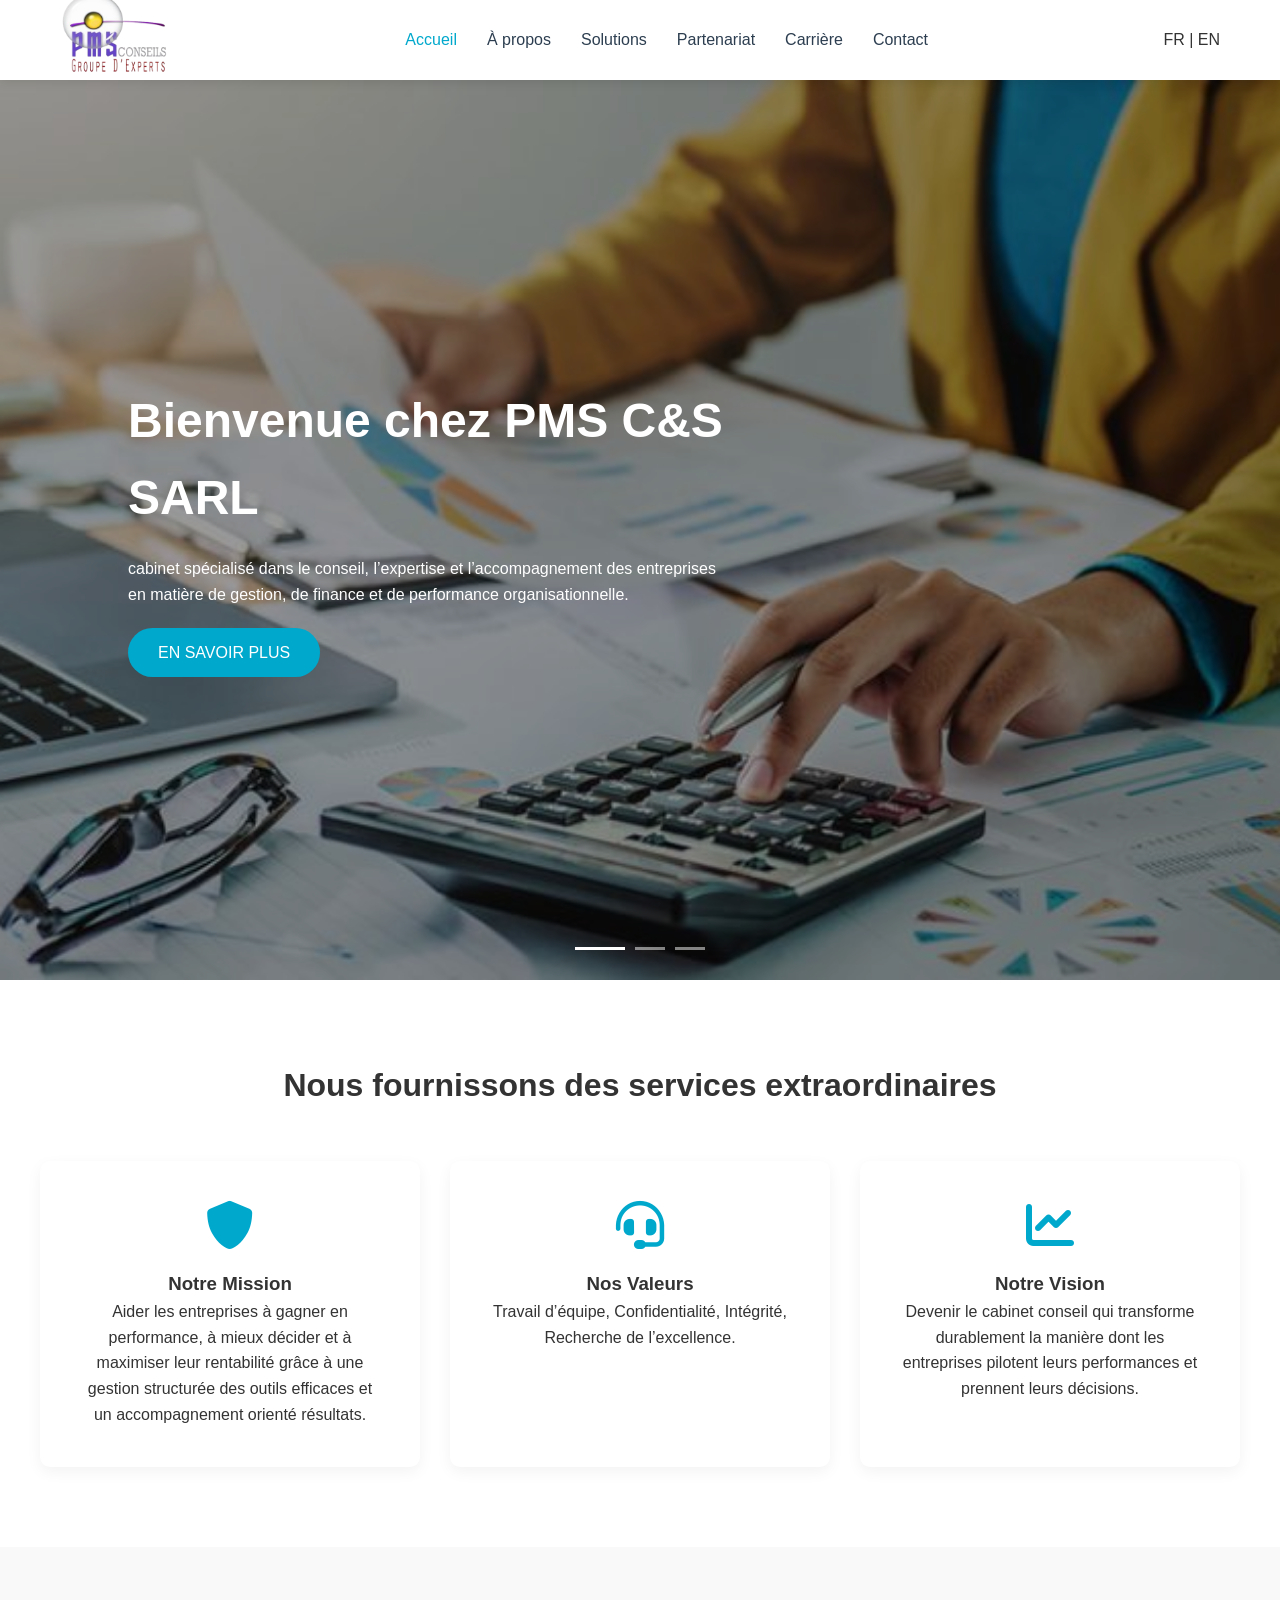
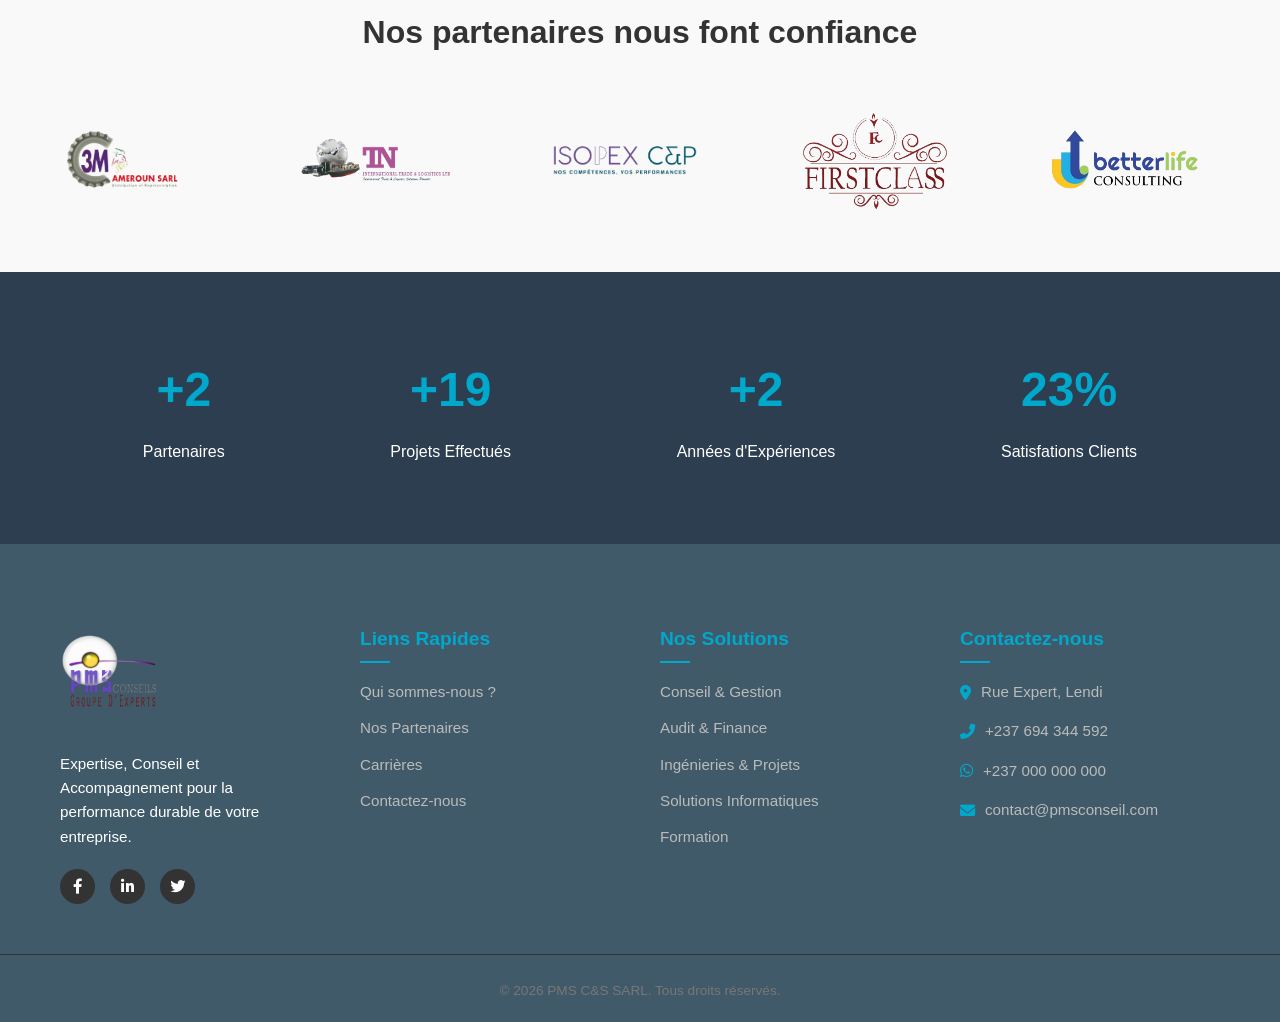
==== index.html @ 7ac32d2f "Nettoyage du gitignore" ====
<!DOCTYPE html>
<html lang="fr">
<head>
    <meta charset="UTF-8">
    <meta name="viewport" content="width=device-width, initial-scale=1.0">
    <title>PMS | Proximity Multi services </title>
    <link rel="shortcut icon" href="public\img\logos\logo.png" type="image/x-icon">
    <link rel="stylesheet" href="style.css">
    <link rel="stylesheet" href="https://cdnjs.cloudflare.com/ajax/libs/font-awesome/6.0.0/css/all.min.css">
</head>
<body>

    <header>
        <nav class="container">
            <div class="logo">
                <img src="public\img\logos\logo.png" alt="Logo">
            </div>
            <ul class="nav-links">
                <li><a href="index.html" class="active">Accueil</a></li>
                <li><a href="about.html">À propos</a></li>
                <li><a href="solutions.html">Solutions</a></li>
                <li><a href="partenariat.html">Partenariat</a></li>
                <li><a href="Carrière.html">Carrière</a></li>
                <li><a href="Contact.html">Contact</a></li>
            </ul>
            <div class="lang-selector">
                <span>FR</span> | <span>EN</span>
            </div>
            <div class="menu-toggle">
                <i class="fas fa-bars"></i>
            </div>
        </nav>
    </header>

  <section class="hero" id="hero-slider">
    <div class="hero-overlay">
        <div class="hero-content">
            <h1 id="slider-title">Bienvenue chez PMS Conseil</h1>
            <p id="slider-text">Cabinet spécialisé dans le conseil, l’expertise et l’accompagnement des entreprises.</p>
            <a href="#" class="btn">EN SAVOIR PLUS</a>
        </div>
        
        <div class="slider-indicators">
            <span class="dot active"></span>
            <span class="dot"></span>
            <span class="dot"></span>
        </div>
    </div>
    </section>
    <section class="services container">
        <h2 class="section-title">Nous fournissons des services
extraordinaires</h2>
        <div class="services-grid">
            <div class="service-card">
                <i class="fas fa-shield-alt"></i>
                <h3>Notre Mission</h3>
                <p>Aider les entreprises à gagner en performance, à mieux décider et à maximiser leur rentabilité grâce à une gestion structurée des outils efficaces et un accompagnement orienté résultats.</p>
            </div>
            <div class="service-card">
                <i class="fas fa-headset"></i>
                <h3>Nos Valeurs</h3>
                <p>Travail d’équipe, Confidentialité, Intégrité, Recherche de l’excellence.</p>
            </div>
            <div class="service-card">
                <i class="fas fa-chart-line"></i>
                <h3>Notre Vision</h3>
                <p>Devenir le cabinet conseil qui transforme durablement la manière dont les entreprises pilotent leurs performances et prennent leurs décisions.</p>
            </div>
        </div>
    </section>

    <section class="partners-section">
    <h2 class="section-title">Nos partenaires nous font confiance</h2>
    
    <div class="partners-slider">
        <div class="partners-track">
            <div class="partner-logo"><img src="public\img\entreprises partenaires\3M_Cam_sarl-removebg-preview.png" alt="3M Cameroun "></div>
            <div class="partner-logo"><img src="public\img\entreprises partenaires\TN-removebg-preview.png" alt="TN"></div>
            <div class="partner-logo"><img src="public\img\entreprises partenaires\isoplex-removebg-preview.png" alt="ISOPLEX"></div>
            <div class="partner-logo"><img src="public\img\entreprises partenaires\FIRST_CLASS-removebg-preview.png" alt="FIRST CLASS"></div>
            <div class="partner-logo"><img src="public\img\entreprises partenaires\betterlife-removebg-preview.png" alt="BETTERLIFE"></div>
            
            <div class="partner-logo"><img src="public\img\entreprises partenaires\3M_Cam_sarl-removebg-preview.png" alt="3M Cameroun "></div>
            <div class="partner-logo"><img src="public\img\entreprises partenaires\TN-removebg-preview.png" alt="TN"></div>
            <div class="partner-logo"><img src="public\img\entreprises partenaires\isoplex-removebg-preview.png" alt="ISOPLEX"></div>
            <div class="partner-logo"><img src="public\img\entreprises partenaires\FIRST_CLASS-removebg-preview.png" alt="FIRST CLASS"></div>
            <div class="partner-logo"><img src="public\img\entreprises partenaires\betterlife-removebg-preview.png" alt="BETTERLIFE"></div>
            

        </div>
    </div>
    </section>

    <section class="stats-section">
    <div class="container stats-grid">
        <div class="stat-item">
    <span class="counter" data-target="10">0</span>
    <p>Partenaires</p>
        </div>
        <div class="stat-item">
    <span class="counter" data-target="80">0</span>
    <p>Projets  Effectués</p>
        </div>
        <div class="stat-item">
    <span class="counter" data-target="11">0</span>
    <p>Années d'Expériences</p>
        </div>
        <div class="stat-item">
    <span class="counter" data-target="97" data-type="percent">0%</span>
    <p>Satisfations Clients</p>
        </div>
    </div>
</section>

    <footer class="main-footer">
    <div class="container footer-grid">
        <div class="footer-col about">
            <div class="footer-logo">
                <img src="public\img\logos\logo.png" alt="PMS C&S Logo">
            </div>
            <p>Expertise, Conseil et Accompagnement pour la performance durable de votre entreprise.</p>
            <div class="social-links">
                <a href="#"><i class="fab fa-facebook-f"></i></a>
                <a href="#"><i class="fab fa-linkedin-in"></i></a>
                <a href="#"><i class="fab fa-twitter"></i></a>
            </div>
        </div>

        <div class="footer-col">
            <h4>Liens Rapides</h4>
            <ul>
                <li><a href="#about">Qui sommes-nous ?</a></li>
                <li><a href="partenariat.html">Nos Partenaires</a></li>
                <li><a href="Carrière.html">Carrières</a></li>
                <li><a href="Contact.html">Contactez-nous</a></li>
            </ul>
        </div>

        <div class="footer-col">
            <h4>Nos Solutions</h4>
            <ul>
                <li><a>Conseil & Gestion</a></li>
                <li><a>Audit & Finance</a></li>
                <li><a>Ingénieries & Projets</a></li>
                <li><a>Solutions Informatiques</a></li>
                <li><a>Formation</a></li>
            </ul>
        </div>

        <div class="footer-col">
            <h4>Contactez-nous</h4>
            <div class="contact-info">
                <p><i class="fas fa-map-marker-alt"></i>Rue Expert, Lendi</p>
                <p><i class="fas fa-phone-alt"></i> +237 694 344 592</p>
                <p><i class="fab fa-whatsapp"></i> +237 000 000 000</p>
                <p><i class="fas fa-envelope"></i> contact@pmsconseil.com</p>
            </div>
        </div>
    </div>

    <div class="footer-bottom">
        <div class="container">
            <p>&copy; 2026 PMS C&S SARL. Tous droits réservés.</p>
        </div>
    </div>
</footer>

    <script src="script.js"></script>
</body>
</html>
---- style.css ----
:root {
    --primary-color: #00a8cc; /* Bleu Nexah */
    --secondary-color: #2c3e50;
    --text-color: #333;
    --light-bg: #f4f7f6;
    --white: #ffffff;
}

* {
    margin: 0;
    padding: 0;
    box-sizing: border-box;
    font-family: 'Segoe UI', Tahoma, Geneva, Verdana, sans-serif;
}

body {
    line-height: 1.6;
    color: var(--text-color);
}

.container {
    max-width: 1200px;
    margin: 0 auto;
    padding: 0 20px;
}

/* Header */
header {
    background: var(--white);
    box-shadow: 0 2px 10px rgba(0,0,0,0.1);
    position: sticky;
    top: 0;
    z-index: 1000;
}

nav {
    display: flex;
    justify-content: space-between;
    align-items: center;
    height: 80px;
}

.nav-links {
    display: flex;
    list-style: none;
}

.nav-links li a {
    text-decoration: none;
    color: var(--secondary-color);
    margin: 0 15px;
    font-weight: 500;
    transition: 0.3s;
}

.nav-links li a:hover, .nav-links li a.active {
    color: var(--primary-color);
}

/* Hero */
.hero {
    height: 80vh;
    position: relative;
    overflow: hidden;
}

.slide {
    height: 100%;
    background-size: cover;
    background-position: center;
    display: flex;
    align-items: center;
    justify-content: center;
    text-align: center;
    color: var(--white);
}

.hero-content h1 {
    font-size: 3rem;
    margin-bottom: 20px;
}

.btn {
    display: inline-block;
    padding: 12px 30px;
    background: var(--primary-color);
    color: var(--white);
    text-decoration: none;
    border-radius: 50px;
    margin-top: 20px;
    transition: 0.3s;
}

.btn:hover {
    background: #0086a3;
}

/* Services */
.services {
    padding: 80px 0;
}

.section-title {
    text-align: center;
    margin-bottom: 50px;
    font-size: 2rem;
}

.services-grid {
    display: grid;
    grid-template-columns: repeat(auto-fit, minmax(300px, 1fr));
    gap: 30px;
}

.service-card {
    background: var(--white);
    padding: 40px;
    border-radius: 10px;
    text-align: center;
    box-shadow: 0 5px 15px rgba(0,0,0,0.05);
    transition: 0.3s;
}

.service-card:hover {
    transform: translateY(-10px);
}

.service-card i {
    font-size: 3rem;
    color: var(--primary-color);
    margin-bottom: 20px;
}

/* Stats */
.stats {
    background: var(--secondary-color);
    color: var(--white);
    padding: 60px 0;
    text-align: center;
}

.stats-grid {
    display: flex;
    justify-content: space-around;
    flex-wrap: wrap;
}

.stat-item .number {
    font-size: 2.5rem;
    font-weight: bold;
    display: block;
}

/* Footer */
footer {
    background: #1a1a1a;
    color: #ccc;
    padding: 60px 0 20px;
}

.footer-grid {
    display: grid;
    grid-template-columns: repeat(auto-fit, minmax(200px, 1fr));
    gap: 40px;
    margin-bottom: 40px;
}

.footer-links ul {
    list-style: none;
}

.footer-links a {
    color: #ccc;
    text-decoration: none;
}

.footer-bottom {
    border-top: 1px solid #333;
    padding-top: 20px;
    text-align: center;
    font-size: 0.9rem;
}

/* Mobile Menu */
.menu-toggle {
    display: none;
    font-size: 1.5rem;
    cursor: pointer;
}

@media (max-width: 768px) {
    .nav-links { display: none; }
    .menu-toggle { display: block; }
}

.logo img {
    height: 130px; /* Ajustez selon la hauteur de votre header */
    width: auto;  /* Garde les proportions intactes */
    object-fit: contain; /* S'assure que rien n'est coupé */
    padding: 10px 0;    /* Donne de l'espace pour que le texte ne colle pas aux bords */
}

.hero {
    height: 100vh; /* Toute la hauteur de l'écran */
    width: 100%;
    display: flex;
    align-items: center;
    justify-content: center;
    background-position: center;
    background-size: cover;
    transition: background-image 1s ease-in-out; /* Transition douce de l'image */
    position: relative;
}

.hero-overlay {
    background: rgba(0, 0, 0, 0.4); /* Filtre sombre pour lire le texte */
    width: 100%;
    height: 100%;
    display: flex;
    flex-direction: column;
    justify-content: center;
    padding: 0 10%;
    color: white;
}

.hero-content {
    max-width: 600px;
    /* Animation du texte */
    animation: fadeIn 1.5s ease-in-out;
}

@keyframes fadeIn {
    from { opacity: 0; transform: translateY(20px); }
    to { opacity: 1; transform: translateY(0); }
}

.slider-indicators {
    position: absolute;
    bottom: 30px;
    left: 50%;
    transform: translateX(-50%);
    display: flex;
    gap: 10px;
}

.dot {
    width: 30px;
    height: 3px;
    background: rgba(255,255,255,0.5);
    transition: 0.3s;
}

.dot.active {
    background: #fff;
    width: 50px; /* La barre active est plus longue comme sur la vidéo */
}

/* Style de base des cartes de services */
.service-card {
    opacity: 0;
    transform: translateY(30px); /* Pousse la carte vers le bas */
    transition: all 0.8s ease-out; /* Durée de la fluidité */
}

/* La classe qui sera ajoutée en JavaScript */
.service-card.reveal {
    opacity: 1;
    transform: translateY(0); /* Remonte à sa position initiale */
}

/* Optionnel : Délai pour un effet "en cascade" */
.service-card:nth-child(1) { transition-delay: 0.1s; }
.service-card:nth-child(2) { transition-delay: 0.3s; }
.service-card:nth-child(3) { transition-delay: 0.5s; }

.partners-section {
    padding: 60px 0;
    background-color: #f9f9f9;
    overflow: hidden; /* Important pour cacher ce qui dépasse */
}

.partners-slider {
    width: 100%;
    margin-top: 40px;
}

.partners-track {
    display: flex;
    width: calc(250px * 10); /* Largeur d'un logo * nombre total de logos */
    animation: scroll-infinite 35s linear infinite;
}

.partner-logo {
    width: 250px;
    display: flex;
    justify-content: center;
    align-items: center;
    padding: 0 40px;
}

.partner-logo img {
    max-width: 150px;
    height: auto;
    filter: none; /* Optionnel : logos en gris comme sur la capture */
    opacity: 1;
    transition: 0.3s;
}

.partner-logo img:hover {
    filter: grayscale(0%);
    opacity: 1;
}

/* L'ANIMATION */
@keyframes scroll-infinite {
    0% {
        transform: translateX(0);
    }
    100% {
        transform: translateX(-50%); /* On s'arrête à la moitié (fin de la 1ère série) */
    }
}

/* Pause au survol pour que l'utilisateur puisse regarder un partenaire */
.partners-track:hover {
    animation-play-state: paused;
}

.stats-section {
    padding: 80px 0;
    background-color: #2c3e50;
    color: white;
    text-align: center;
}

.stats-grid {
    display: flex;
    justify-content: space-around;
}

.counter {
    font-size: 3rem;
    font-weight: bold;
    color: #00a8cc; /* Votre couleur turquoise */
    display: block;
    margin-bottom: 10px;
}

.main-footer {
    background-color: #405a69;
    color: #ffffff;
    padding: 80px 0 20px;
    font-size: 0.95rem;
}

.footer-grid {
    display: grid;
    grid-template-columns: repeat(auto-fit, minmax(200px, 1fr));
    gap: 40px;
    margin-bottom: 50px;
}

/* Redimensionnement du Logo dans le Footer */
.footer-logo img {
    height: 100px; /* Hauteur plus importante pour votre logo vertical */
    width: auto;
    margin-bottom: 20px;
    filter: none; /* Transforme le logo noir en blanc pour le fond sombre */
    object-fit: contain;
}

.footer-col h4 {
    color: var(--primary-color); /* Utilise votre bleu turquoise */
    font-size: 1.2rem;
    margin-bottom: 25px;
    position: relative;
}

.footer-col h4::after {
    content: '';
    position: absolute;
    left: 0;
    bottom: -8px;
    width: 30px;
    height: 2px;
    background: var(--primary-color);
}

.footer-col ul {
    list-style: none;
    padding: 0;
}

.footer-col ul li {
    margin-bottom: 12px;
}

.footer-col ul li a {
    color: #bbb;
    text-decoration: none;
    transition: 0.3s;
}

.footer-col ul li a:hover {
    color: var(--primary-color);
    padding-left: 5px;
}

/* Réseaux Sociaux */
.social-links {
    margin-top: 20px;
    display: flex;
    gap: 15px;
}

.social-links a {
    width: 35px;
    height: 35px;
    background: #333;
    display: flex;
    align-items: center;
    justify-content: center;
    border-radius: 50%;
    color: white;
    text-decoration: none;
    transition: 0.3s;
}

.social-links a:hover {
    background: var(--primary-color);
    transform: translateY(-3px);
}

/* Barre de Copyright */
.footer-bottom {
    border-top: 1px solid #333;
    padding-top: 25px;
    text-align: center;
    color: #777;
    font-size: 0.85rem;
}

.contact-info p {
    margin-bottom: 15px;
    color: #bbb;
    display: flex;
    align-items: center;
    gap: 10px;
}

.contact-info i {
    color: var(--primary-color);
}

/* pages about */
/* Hero Section */
.hero-about {
    height: 400px;
    background: linear-gradient(rgba(0,0,0,0.5), rgba(0,0,0,0.5)), url('public/img/slider/noslide.jpg');
    background-size: cover;
    background-position: center;
    display: flex;
    justify-content: center;
    align-items: center;
    color: white;
    text-align: center;
}

.hero-about h1 { font-size: 3rem; }

.breadcrumb {
    font-size: 0.9rem;
    color: var(--primary-color);
    margin-top: 10px;
}

/* Grilles Mission/Vision */
.grid-2 {
    display: grid;
    grid-template-columns: 1fr 1fr;
    gap: 50px;
    align-items: center;
    padding: 60px 0;
}

.grid-2.reverse .text-box { order: 2; }
.grid-2.reverse .image-box { order: 1; }

.image-box img {
    width: 100%;
    border-radius: 10px;
    box-shadow: 0 10px 30px rgba(0,0,0,0.1);
}

/* Cartes de Valeurs */
.values-section {
    background: #f9f9f9;
    padding: 80px 0;
}

.values-grid {
    display: grid;
    grid-template-columns: repeat(auto-fit, minmax(250px, 1fr));
    gap: 30px;
    margin-top: 40px;
}

.value-card {
    background: white;
    padding: 40px 30px;
    text-align: center;
    border-radius: 15px;
    transition: 0.3s;
    border-bottom: 4px solid transparent;
}

.value-card:hover {
    transform: translateY(-10px);
    border-bottom: 4px solid var(--primary-color);
    box-shadow: 0 15px 35px rgba(0,0,0,0.05);
}

.value-card i {
    font-size: 2.5rem;
    color: var(--primary-color);
    margin-bottom: 20px;
}

.center-title {
    text-align: center;
    font-size: 2.2rem;
    margin-bottom: 20px;
}

/* Mobile */
@media (max-width: 768px) {
    .grid-2, .grid-2.reverse {
        grid-template-columns: 1fr;
    }
    .grid-2.reverse .image-box { order: 2; }
}
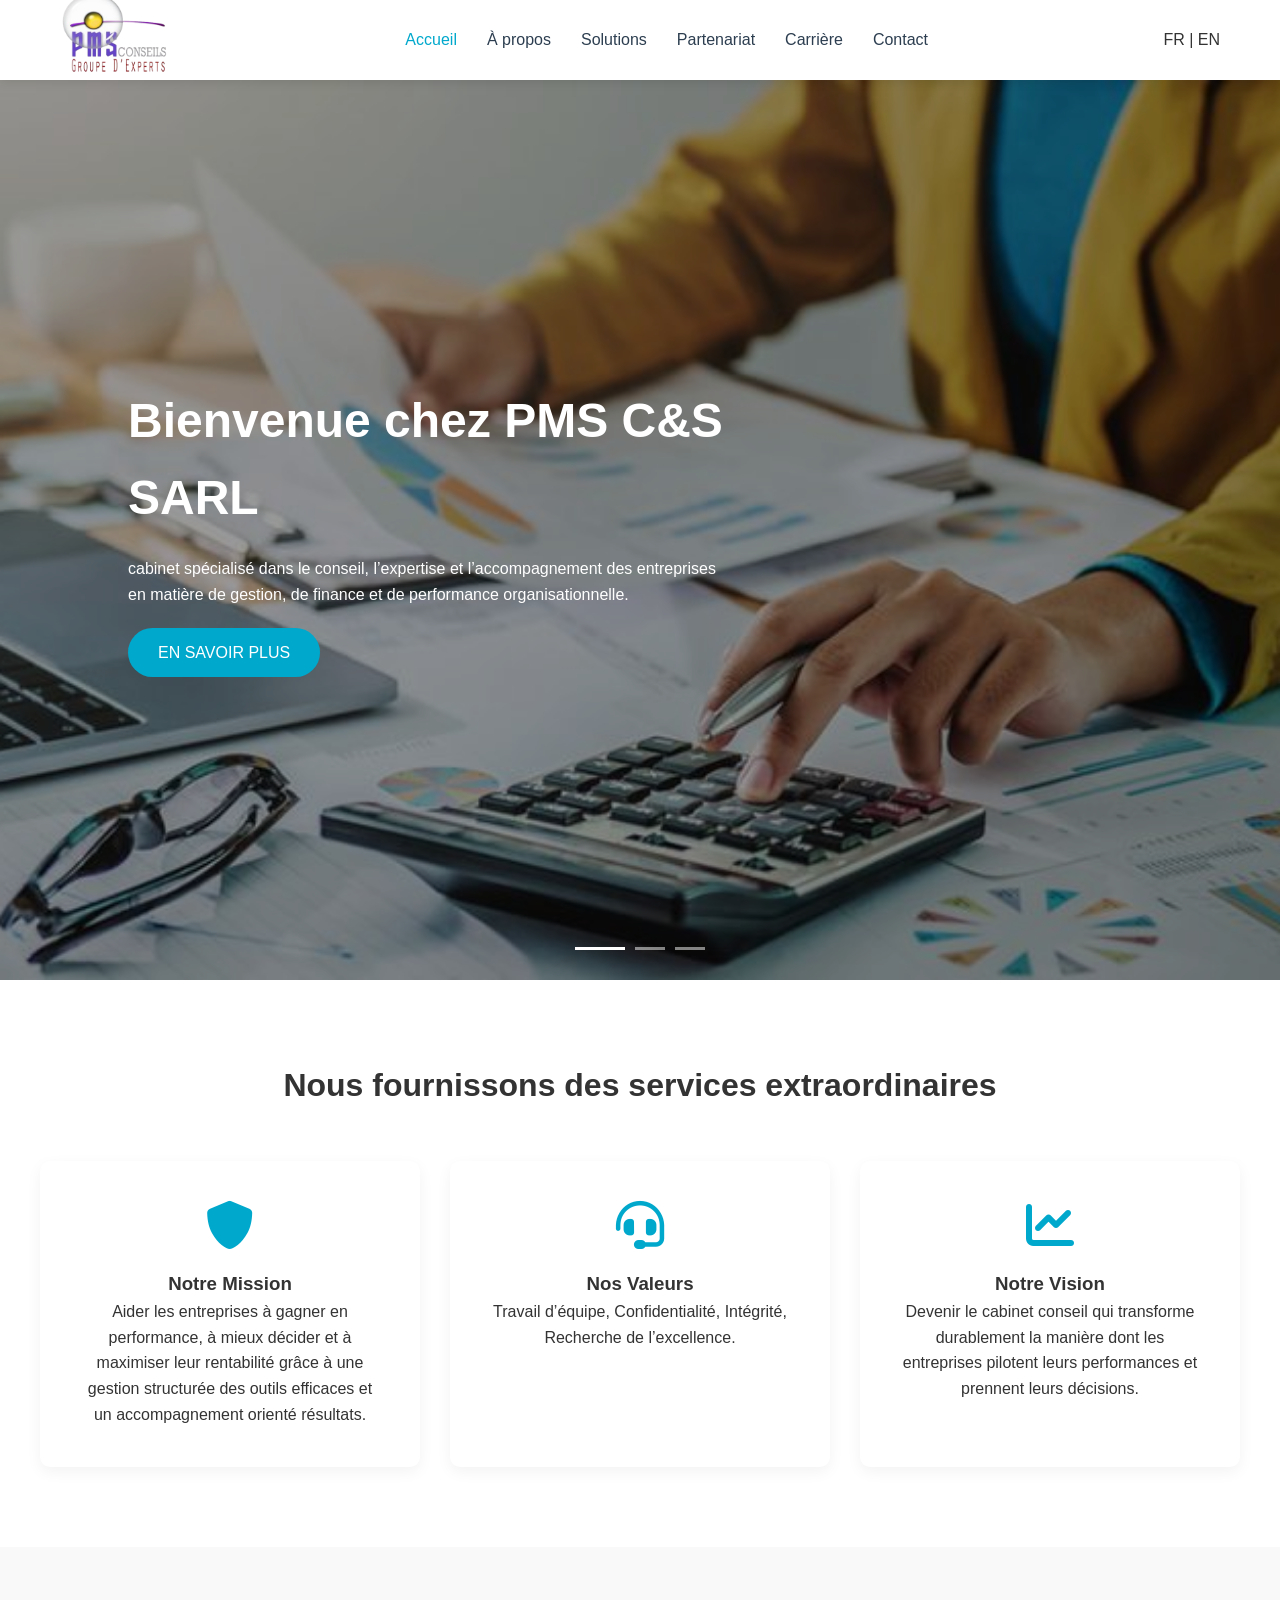
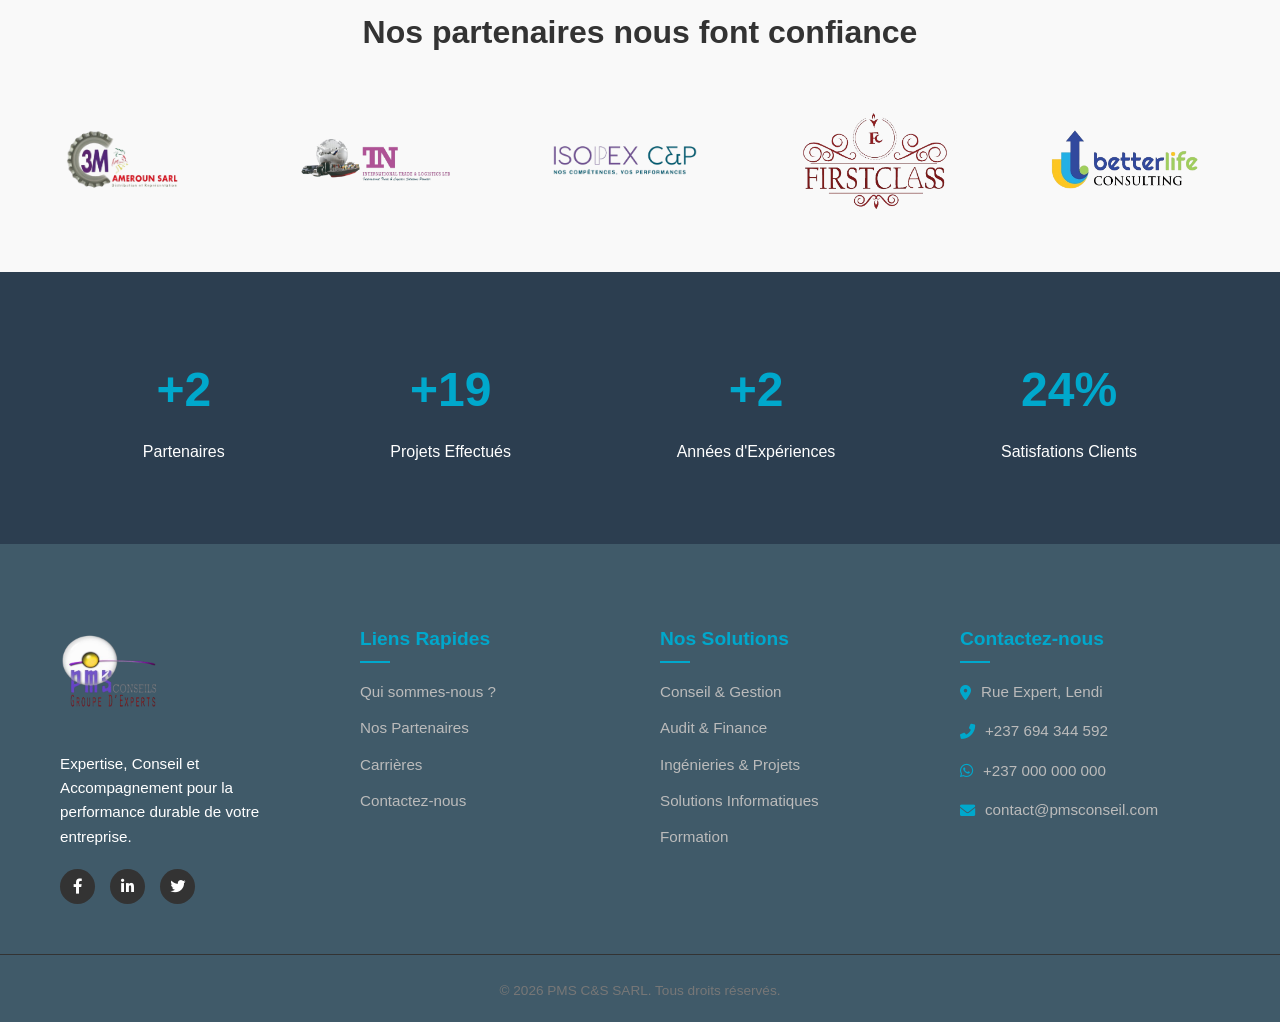
==== commit fa576c35: "new" ====
--- a/index.html
+++ b/index.html
@@ -129,7 +129,7 @@
         <div class="footer-col">
             <h4>Liens Rapides</h4>
             <ul>
-                <li><a href="#about">Qui sommes-nous ?</a></li>
+                <li><a href="about.html">Qui sommes-nous ?</a></li>
                 <li><a href="partenariat.html">Nos Partenaires</a></li>
                 <li><a href="Carrière.html">Carrières</a></li>
                 <li><a href="Contact.html">Contactez-nous</a></li>
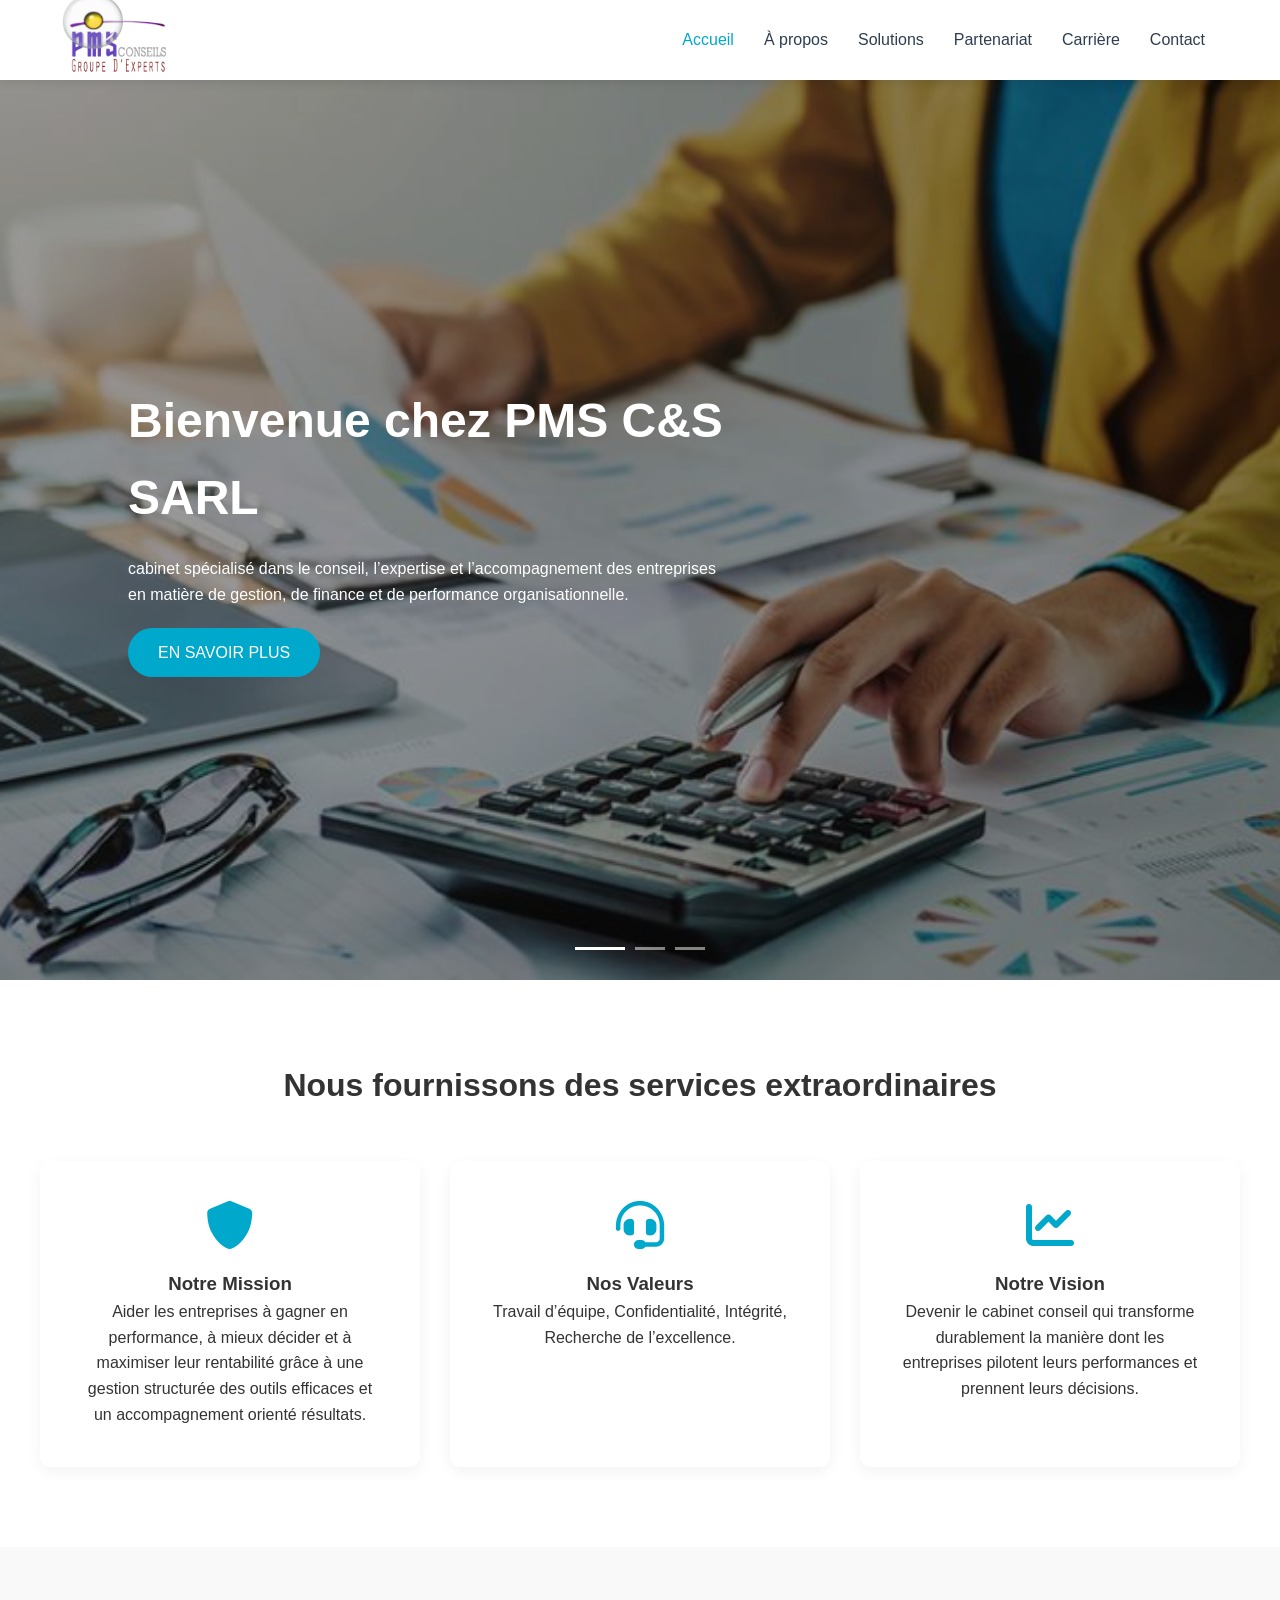
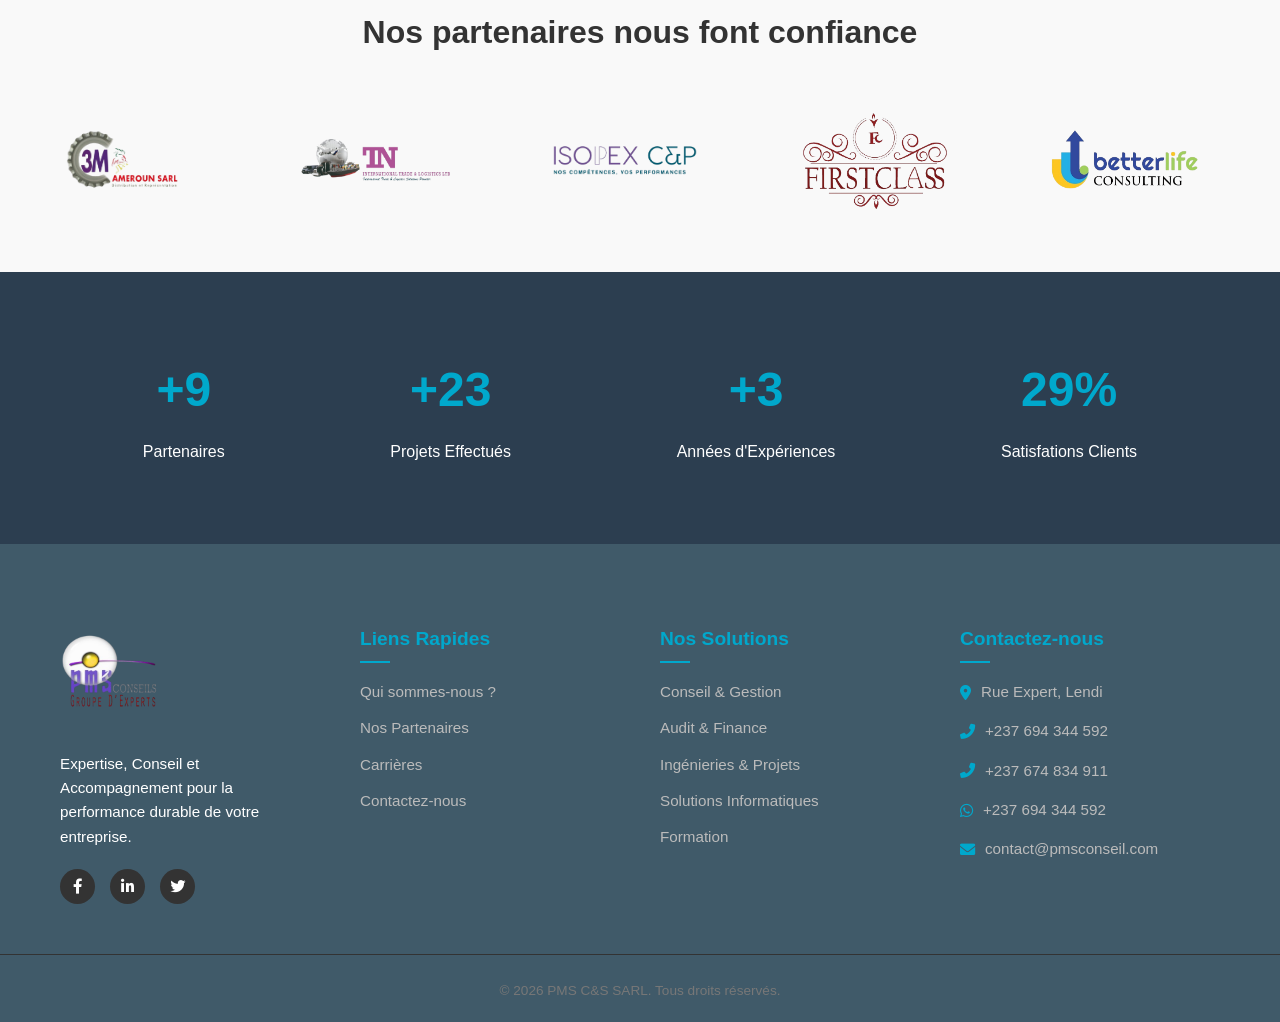
==== commit 19825ae3: "last pages" ====
--- a/index.html
+++ b/index.html
@@ -3,7 +3,7 @@
 <head>
     <meta charset="UTF-8">
     <meta name="viewport" content="width=device-width, initial-scale=1.0">
-    <title>PMS | Proximity Multi services </title>
+    <title>PMS | Conseil & Shop</title>
     <link rel="shortcut icon" href="public\img\logos\logo.png" type="image/x-icon">
     <link rel="stylesheet" href="style.css">
     <link rel="stylesheet" href="https://cdnjs.cloudflare.com/ajax/libs/font-awesome/6.0.0/css/all.min.css">
@@ -23,12 +23,6 @@
                 <li><a href="Carrière.html">Carrière</a></li>
                 <li><a href="Contact.html">Contact</a></li>
             </ul>
-            <div class="lang-selector">
-                <span>FR</span> | <span>EN</span>
-            </div>
-            <div class="menu-toggle">
-                <i class="fas fa-bars"></i>
-            </div>
         </nav>
     </header>
 
@@ -94,7 +88,7 @@
     <section class="stats-section">
     <div class="container stats-grid">
         <div class="stat-item">
-    <span class="counter" data-target="10">0</span>
+    <span class="counter" data-target="30">0</span>
     <p>Partenaires</p>
         </div>
         <div class="stat-item">
@@ -151,8 +145,9 @@
             <h4>Contactez-nous</h4>
             <div class="contact-info">
                 <p><i class="fas fa-map-marker-alt"></i>Rue Expert, Lendi</p>
-                <p><i class="fas fa-phone-alt"></i> +237 694 344 592</p>
-                <p><i class="fab fa-whatsapp"></i> +237 000 000 000</p>
+                <p><i class="fas fa-phone-alt"></i> +237 694 344 592 </p>
+                <p><i class="fas fa-phone-alt"></i> +237 674 834 911</p>
+                <p><i class="fab fa-whatsapp"></i> +237 694 344 592</p>
                 <p><i class="fas fa-envelope"></i> contact@pmsconseil.com</p>
             </div>
         </div>
--- a/style.css
+++ b/style.css
@@ -452,6 +452,14 @@
     color: var(--primary-color);
 }
 
+
+
+
+
+
+
+
+
 /* pages about */
 /* Hero Section */
 .hero-about {
@@ -481,6 +489,7 @@
     gap: 50px;
     align-items: center;
     padding: 60px 0;
+    
 }
 
 .grid-2.reverse .text-box { order: 2; }
@@ -538,4 +547,446 @@
         grid-template-columns: 1fr;
     }
     .grid-2.reverse .image-box { order: 2; }
+}
+
+/* Style pour la section d'introduction */
+.intro-section {
+    padding: 80px 20px;
+    background-color: #ffffff;
+    text-align: center; /* Centre tout le contenu comme sur l'image */
+}
+
+.intro-section .content-wrapper {
+    max-width: 900px; /* Limite la largeur pour une lecture confortable */
+    margin: 0 auto;   /* Centre le bloc sur la page */
+}
+
+.intro-section h2 {
+    font-size: 2.5rem;
+    color: #2c3e50; /* Couleur sombre professionnelle */
+    margin-bottom: 30px;
+    position: relative;
+    display: inline-block; /* Permet à la bordure de s'adapter à la taille du texte */
+    padding-bottom: 15px;
+    text-transform: uppercase;
+    letter-spacing: 1px;
+}
+
+/* La petite barre décorative sous le titre */
+.intro-section h2::after {
+    content: '';
+    position: absolute;
+    bottom: 0;
+    left: 50%;
+    transform: translateX(-50%);
+    width: 80px;
+    height: 4px;
+    background-color: #00a8cc; /* Votre bleu turquoise */
+    border-radius: 2px;
+}
+
+.intro-section p {
+    font-size: 1.15rem;
+    line-height: 1.8;
+    color: #555555;
+    margin-top: 20px;
+    text-align: justify; /* Justifié pour le corps du texte */
+    /* On peut aussi garder text-align: center si le texte est court */
+}
+
+/* Optionnel : Mise en avant du nom de l'entreprise */
+.intro-section p strong {
+    color: #2c3e50;
+    font-weight: 700;
+}
+
+/* Adaptation Mobile */
+@media (max-width: 768px) {
+    .intro-section {
+        padding: 50px 15px;
+    }
+    
+    .intro-section h2 {
+        font-size: 1.8rem;
+    }
+    
+    .intro-section p {
+        font-size: 1rem;
+        text-align: center; /* On centre le texte sur mobile pour plus de clarté */
+    }
+}
+.text-slide {
+    flex: 1;
+    animation: slideFromLeft 1.2s ease-out forwards;
+}
+
+
+
+
+/* --- AJOUTS SOLUTIONS STYLE SAAS --- */
+.hero-solutions {
+    height: 400px;
+    background: linear-gradient(rgba(0,0,0,0.5), rgba(0,0,0,0.5)), url('public/img/slider/Accounting.jpg');
+    background-size: cover;
+    background-position: center;
+    display: flex;
+    justify-content: center;
+    align-items: center;
+    color: white;
+    text-align: center;
+}
+
+.solutions-section {
+    padding: 100px 20px;
+    background-color: #f8fbff;
+}
+
+.section-header {
+    text-align: center;
+    margin-bottom: 60px;
+}
+
+.solutions-grid {
+    display: grid;
+    grid-template-columns: repeat(auto-fit, minmax(320px, 1fr));
+    gap: 30px;
+}
+
+.solution-card {
+    background: #fff;
+    border-radius: 15px;
+    overflow: hidden;
+    box-shadow: 0 10px 30px rgba(0,0,0,0.05);
+    transition: all 0.3s ease;
+    border: 1px solid rgba(0,0,0,0.03);
+    display: flex;
+    flex-direction: column;
+}
+
+.solution-card:hover {
+    transform: translateY(-10px);
+    box-shadow: 0 20px 40px rgba(0, 168, 204, 0.15);
+}
+
+.card-image {
+    height: 200px;
+    overflow: hidden;
+}
+
+.card-image img {
+    width: 100%;
+    height: 100%;
+    object-fit: cover;
+    transition: transform 0.5s ease;
+}
+
+.solution-card:hover .card-image img {
+    transform: scale(1.4);
+}
+
+.card-content {
+    padding: 25px;
+}
+
+.card-content h3 {
+    color: var(--secondary-color);
+    margin-bottom: 15px;
+    display: flex;
+    align-items: center;
+    gap: 10px;
+}
+
+.card-content h3 i {
+    color: var(--primary-color);
+}
+
+.service-list {
+    list-style: none;
+    padding: 0;
+}
+
+.service-list li {
+    font-size: 0.9rem;
+    margin-bottom: 10px;
+    display: flex;
+    align-items: flex-start;
+    gap: 10px;
+    color: #555;
+}
+
+.service-list li i {
+    color: var(--primary-color);
+    margin-top: 3px;
+}
+
+/* --- ANIMATION DE REVELATION --- */
+/* État de base : On utilise une opacité très faible au lieu de 0 pour que l'Observer le voit bien */
+.reveal-item {
+    opacity: 0;
+    transform: translateY(30px);
+    transition: opacity 0.8s ease-out, transform 0.8s ease-out;
+    /* Sécurité : Force l'affichage si le JS échoue après 2s */
+    animation: forceShow 0.5s forwards;
+    animation-delay: 2s;
+}
+
+/* État Actif : On force l'apparition avec !important */
+.reveal-item.active {
+    opacity: 1 !important;
+    transform: translateY(0) !important;
+    animation: none !important;
+}
+
+@keyframes forceShow {
+    to {
+        opacity: 1;
+        transform: translateY(0);
+    }
+}
+
+/* 3. Style des cartes (Vérifiez bien que ces noms correspondent à votre HTML) */
+.solutions-grid {
+    display: grid;
+    grid-template-columns: repeat(auto-fit, minmax(300px, 1fr));
+    gap: 30px;
+    padding: 40px 0;
+}
+
+.solution-card {
+    background: white;
+    border-radius: 12px;
+    box-shadow: 0 10px 30px rgba(0,0,0,0.1);
+    overflow: hidden;
+}
+
+
+
+/* --- PAGE CONTACT --- */
+.contact-hero {
+    background: linear-gradient(rgba(44, 62, 80, 0.8), rgba(44, 62, 80, 0.8)), url('public/img/contact/contact.jpg');
+    background-size: cover;
+    background-position: center;
+    color: white;
+    padding: 80px 0;
+    text-align: center;
+}
+
+.contact-hero h1 { font-size: 3rem; margin-bottom: 10px; }
+
+.info-grid {
+    display: grid;
+    grid-template-columns: repeat(auto-fit, minmax(250px, 1fr));
+    gap: 30px;
+    margin-top: -50px; /* Chevauchement sur le hero */
+    margin-bottom: 50px;
+}
+
+.info-card {
+    background: white;
+    padding: 30px;
+    text-align: center;
+    border-radius: 12px;
+    box-shadow: 0 10px 30px rgba(0,0,0,0.1);
+    transition: transform 0.3s;
+}
+
+.info-card:hover { transform: translateY(-5px); }
+.info-card i { font-size: 2.5rem; color: var(--primary-color); margin-bottom: 15px; }
+.info-card h3 { color: var(--secondary-color); margin-bottom: 10px; }
+
+.contact-wrapper {
+    display: grid;
+    grid-template-columns: 1.2fr 1fr;
+    gap: 40px;
+    margin-bottom: 80px;
+}
+
+.form-container {
+    background: white;
+    padding: 40px;
+    border-radius: 15px;
+    box-shadow: 0 5px 20px rgba(0,0,0,0.05);
+}
+
+.form-container h2 { margin-bottom: 30px; color: var(--secondary-color); }
+
+.input-group {
+    display: grid;
+    grid-template-columns: 1fr 1fr;
+    gap: 20px;
+}
+
+#contact-form input, #contact-form textarea {
+    width: 100%;
+    padding: 15px;
+    margin-bottom: 20px;
+    border: 1px solid #ddd;
+    border-radius: 8px;
+    background: #f9f9f9;
+    font-size: 1rem;
+    transition: border-color 0.3s;
+}
+
+#contact-form input:focus, #contact-form textarea:focus {
+    outline: none;
+    border-color: var(--primary-color);
+}
+
+#submit-btn {
+    background: var(--primary-color);
+    color: white;
+    padding: 15px 40px;
+    border: none;
+    border-radius: 8px;
+    font-weight: bold;
+    cursor: pointer;
+    display: flex;
+    align-items: center;
+    gap: 10px;
+    transition: background 0.3s;
+}
+
+#submit-btn:hover { background: #008eb0; }
+
+#form-status { margin-top: 15px; font-weight: bold; }
+.success { color: #27ae60; }
+.error { color: #e74c3c; }
+
+.map-container { border-radius: 15px; overflow: hidden; height: 100%; min-height: 400px; }
+
+@media (max-width: 768px) {
+    .contact-wrapper { grid-template-columns: 1fr; }
+    .input-group { grid-template-columns: 1fr; }
+}
+
+.contact-intro {
+    text-align: center;
+    margin-bottom: 50px;
+    max-width: 800px;
+    margin-left: auto;
+    margin-right: auto;
+}
+
+.contact-intro h2 {
+    font-size: 2.2rem;
+    color: var(--secondary-color);
+    margin-bottom: 15px;
+    position: relative;
+    padding-bottom: 10px;
+}
+
+/* La petite barre sous le titre pour rester cohérent avec l'index */
+.contact-intro h2::after {
+    content: '';
+    position: absolute;
+    bottom: 0;
+    left: 50%;
+    transform: translateX(-50%);
+    width: 60px;
+    height: 3px;
+    background-color: var(--primary-color);
+}
+
+.contact-intro p {
+    font-size: 1.1rem;
+    color: #666;
+    line-height: 1.6;
+    margin-top: 15px;
+}
+
+
+
+
+
+
+/* Grille des offres */
+.jobs-grid {
+    display: grid;
+    grid-template-columns: repeat(auto-fit, minmax(300px, 1fr));
+    gap: 25px;
+    padding: 40px 0;
+}
+
+/* La Carte (Box) */
+.job-card {
+    background: #ffffff;
+    border: 1px solid #e1e1e1;
+    border-radius: 12px; /* Bordure propre et moderne */
+    padding: 30px;
+    display: flex;
+    flex-direction: column;
+    justify-content: space-between;
+    transition: all 0.3s ease;
+    aspect-ratio: 1 / 1; /* Force le côté carré si le contenu le permet */
+    min-height: 350px;
+}
+
+.job-card:hover {
+    transform: translateY(-10px);
+    box-shadow: 0 15px 30px rgba(0,0,0,0.1);
+    border-color: var(--primary-color);
+}
+
+/* Statut (Badge) */
+.job-status {
+    font-size: 0.7rem;
+    font-weight: bold;
+    text-transform: uppercase;
+    padding: 4px 12px;
+    border-radius: 50px;
+    display: inline-block;
+    margin-bottom: 15px;
+}
+
+.status-active { background: #d4edda; color: #155724; }
+.status-expired { background: #f8d7da; color: #721c24; }
+
+.job-title {
+    font-size: 1.4rem;
+    color: var(--secondary-color);
+    margin-bottom: 15px;
+}
+
+.job-body p {
+    font-size: 0.9rem;
+    color: #666;
+    margin-bottom: 8px;
+}
+
+.job-desc {
+    margin-top: 15px;
+    font-style: italic;
+}
+
+/* LE BOUTON ET SON ANIMATION */
+.btn-postuler {
+    display: block;
+    text-align: center;
+    background: var(--secondary-color);
+    color: white;
+    text-decoration: none;
+    padding: 12px;
+    border-radius: 8px;
+    font-weight: bold;
+    margin-top: 20px;
+    transition: all 0.4s cubic-bezier(0.175, 0.885, 0.32, 1.275);
+    position: relative;
+    overflow: hidden;
+}
+
+.btn-postuler:hover {
+    background: var(--primary-color);
+    transform: scale(1.05); /* Effet de grossissement léger */
+    box-shadow: 0 5px 15px rgba(0, 168, 204, 0.4);
+}
+
+/* Style pour l'offre expirée */
+.job-card.expired {
+    filter: grayscale(0.8);
+    opacity: 0.7;
+    pointer-events: none; /* Désactive les clics */
+}
+
+.job-card.expired .btn-postuler {
+    background: #ccc !important;
 }
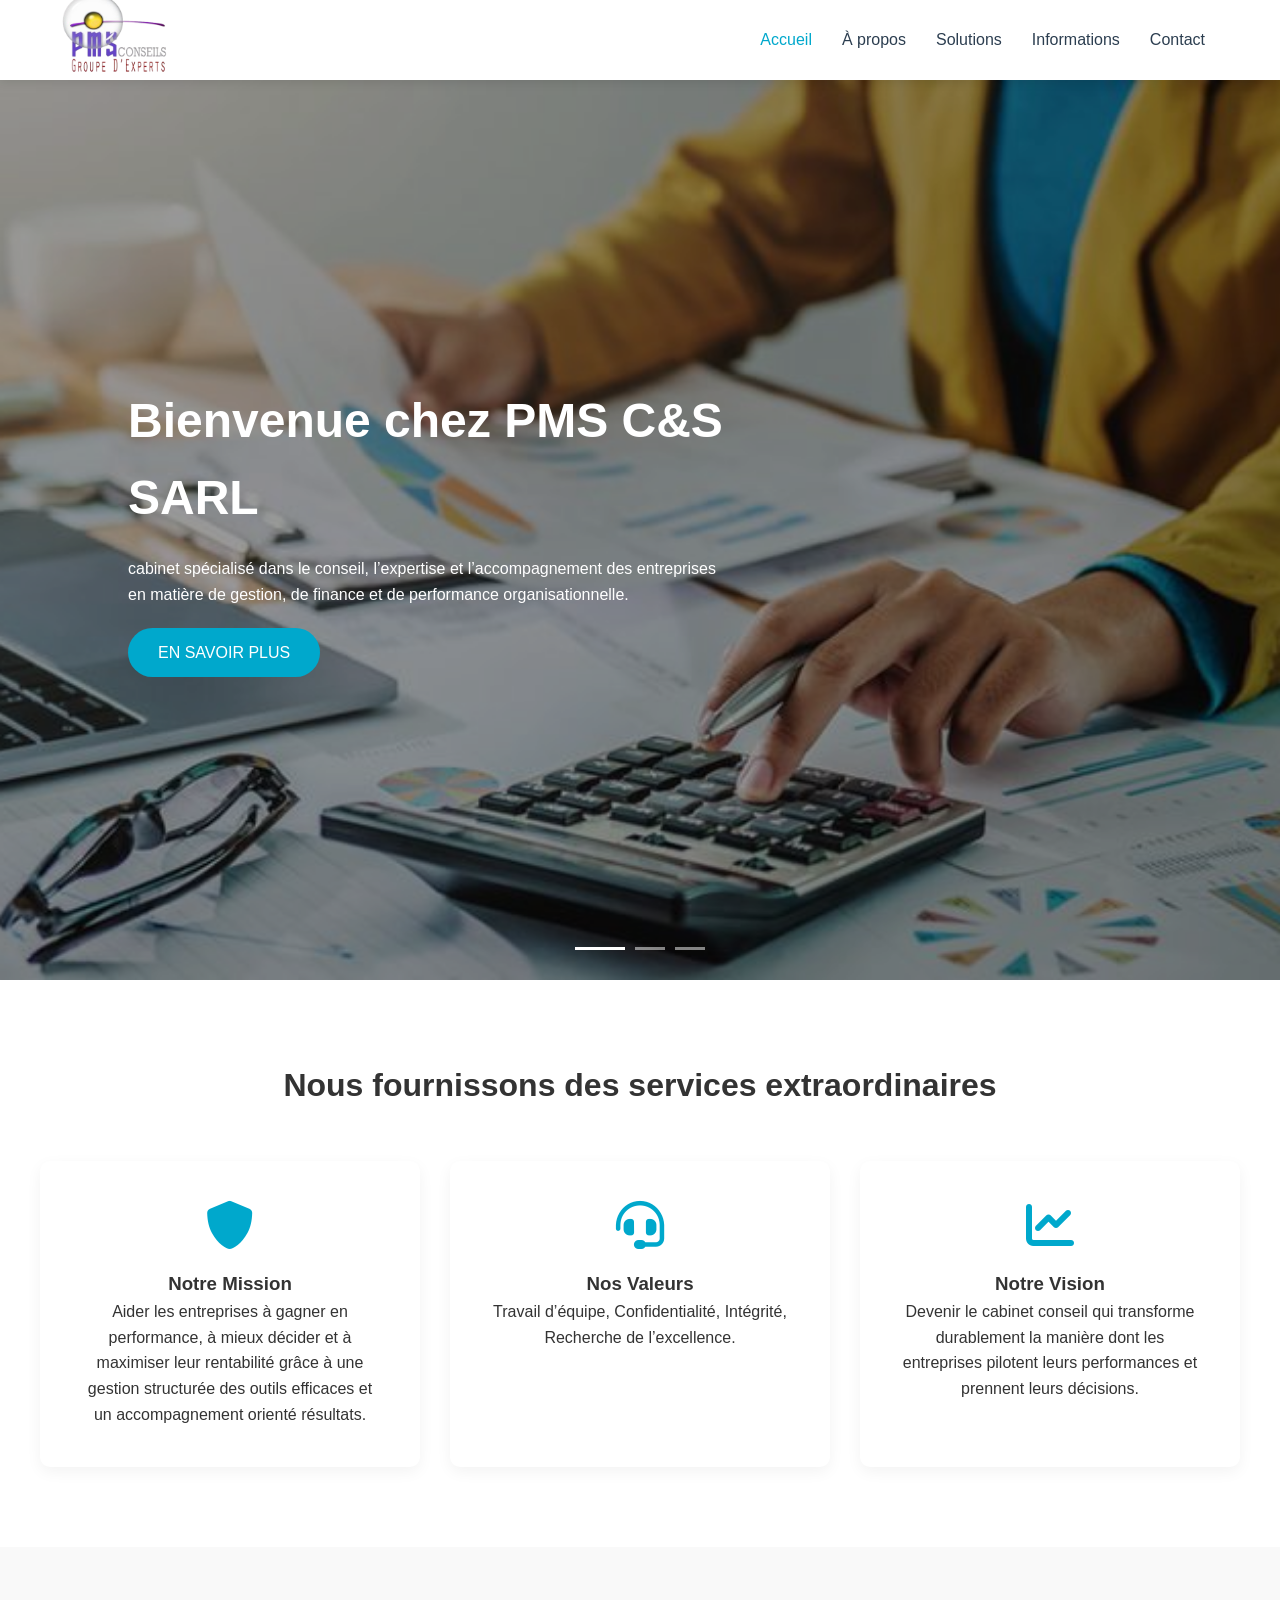
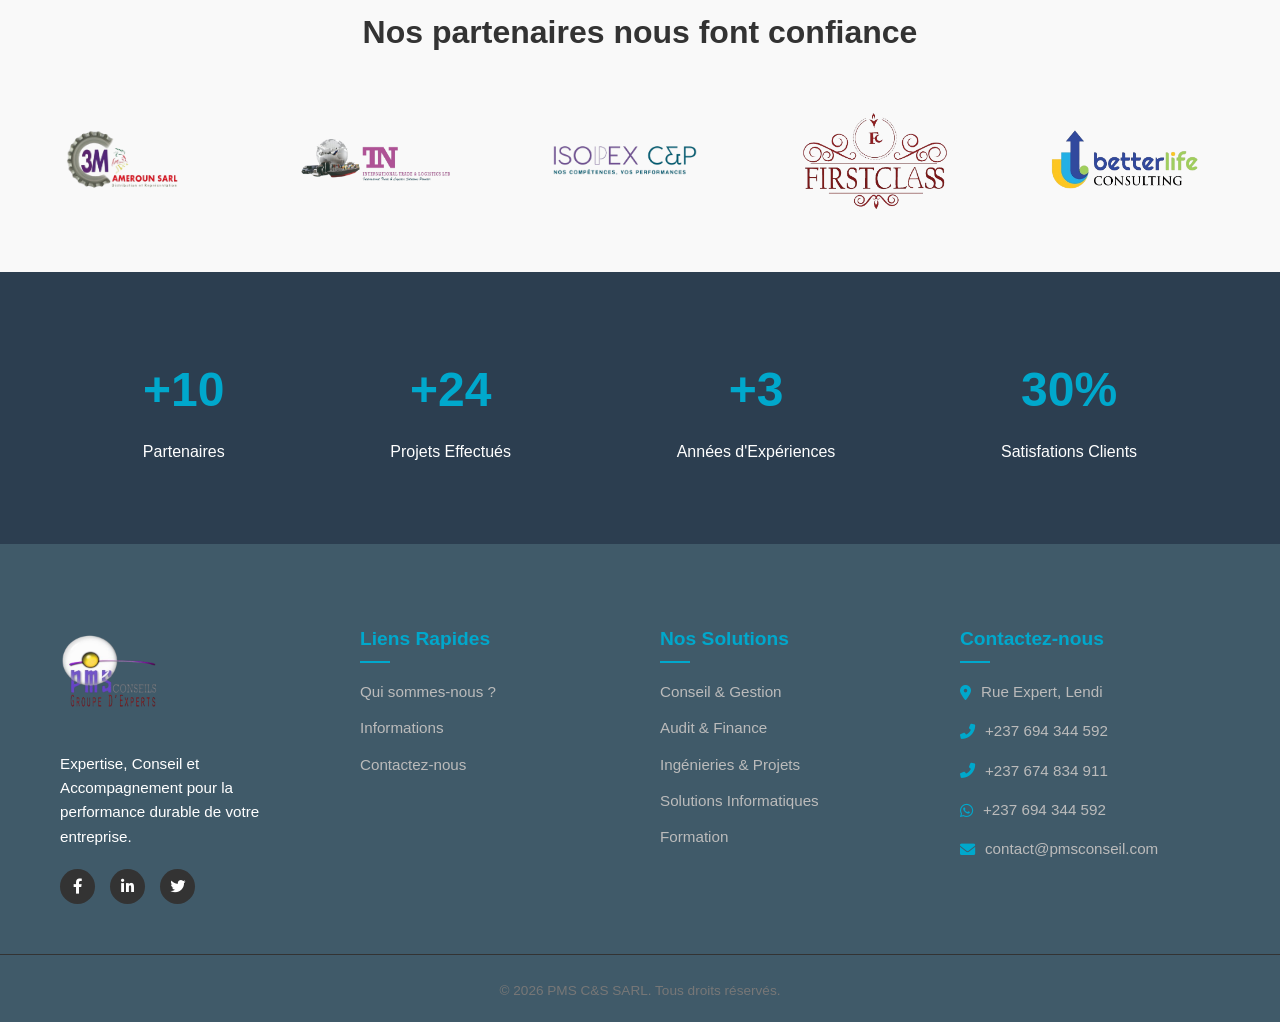
==== commit 2a007949: "dernières modifs" ====
--- a/index.html
+++ b/index.html
@@ -19,8 +19,7 @@
                 <li><a href="index.html" class="active">Accueil</a></li>
                 <li><a href="about.html">À propos</a></li>
                 <li><a href="solutions.html">Solutions</a></li>
-                <li><a href="partenariat.html">Partenariat</a></li>
-                <li><a href="Carrière.html">Carrière</a></li>
+                <li><a href="Carrière.html">Informations</a></li>
                 <li><a href="Contact.html">Contact</a></li>
             </ul>
         </nav>
@@ -124,8 +123,7 @@
             <h4>Liens Rapides</h4>
             <ul>
                 <li><a href="about.html">Qui sommes-nous ?</a></li>
-                <li><a href="partenariat.html">Nos Partenaires</a></li>
-                <li><a href="Carrière.html">Carrières</a></li>
+                <li><a href="Carrière.html">Informations</a></li>
                 <li><a href="Contact.html">Contactez-nous</a></li>
             </ul>
         </div>
--- a/style.css
+++ b/style.css
@@ -989,4 +989,197 @@
 
 .job-card.expired .btn-postuler {
     background: #ccc !important;
-}+}
+
+
+.career-hero {
+    height: 400px;
+    background: linear-gradient(rgba(0,0,0,0.5), rgba(0,0,0,0.5)), url('public/img/contact/jobs.jpg');
+    background-size: cover;
+    background-position: center;
+    display: flex;
+    justify-content: center;
+    align-items: center;
+    color: white;
+    text-align: center;
+}
+
+.job-card.expired {
+    border: 1px solid #ddd;
+    filter: grayscale(1); /* Met la carte en noir et blanc */
+}
+
+
+/* Style de base pour le statut */
+.job-status {
+    display: flex;
+    align-items: center;
+    gap: 8px; /* Espace entre l'icône et le texte */
+    font-weight: bold;
+    font-size: 0.9rem;
+}
+
+/* Version Actif - Vert */
+.status-active {
+    color: #27ae60;
+}
+
+/* Version Expiré - Rouge */
+.status-expired {
+    color: #e74c3c;
+}
+
+
+/* Layout Carrière & Actus */
+.career-layout {
+    display: grid;
+    grid-template-columns: 2fr 1fr; /* 2/3 pour Emploi, 1/3 pour Actus */
+    gap: 40px;
+    padding: 50px 0;
+}
+
+/* Style des Items Emploi (Accordéon) */
+.job-item {
+    background: #f9f9f9;
+    border: 1px solid #eee;
+    border-radius: 8px;
+    margin-bottom: 15px;
+    overflow: hidden;
+}
+
+.job-header-bar {
+    padding: 20px;
+    display: flex;
+    justify-content: space-between;
+    align-items: center;
+    cursor: pointer;
+    background: white;
+}
+
+.job-details {
+    max-height: 0; /* Caché par défaut */
+    overflow: hidden;
+    transition: max-height 0.4s ease-out;
+    background: #fdfdfd;
+}
+
+.job-item.open .job-details {
+    max-height: 500px; /* S'ouvre */
+}
+
+.details-content {
+    padding: 20px;
+    border-top: 1px solid #eee;
+}
+
+/* Bouton + / - */
+.toggle-details {
+    background: var(--primary-color);
+    color: white;
+    border: none;
+    width: 30px;
+    height: 30px;
+    border-radius: 50%;
+    transition: transform 0.3s;
+}
+
+.job-item.open .toggle-details {
+    transform: rotate(45deg); /* Devient une croix pour fermer */
+}
+
+/* Style Actualités */
+.news-item {
+    padding: 15px 0;
+    border-bottom: 1px solid #eee;
+}
+
+.news-date {
+    font-size: 0.8rem;
+    color: var(--primary-color);
+    font-weight: bold;
+}
+
+/* Responsive */
+@media (max-width: 992px) {
+    .career-layout { grid-template-columns: 1fr; }
+}
+
+
+
+/* Layout Carrière & Actus */
+.career-layout {
+    display: grid;
+    grid-template-columns: 2fr 1fr; /* 2/3 pour Emploi, 1/3 pour Actus */
+    gap: 40px;
+    padding: 50px 0;
+}
+
+/* Style des Items Emploi (Accordéon) */
+.job-item {
+    background: #f9f9f9;
+    border: 1px solid #eee;
+    border-radius: 8px;
+    margin-bottom: 15px;
+    overflow: hidden;
+}
+
+.job-header-bar {
+    padding: 20px;
+    display: flex;
+    justify-content: space-between;
+    align-items: center;
+    cursor: pointer;
+    background: white;
+}
+
+.job-details {
+    max-height: 0; /* Caché par défaut */
+    overflow: hidden;
+    transition: max-height 0.4s ease-out;
+    background: #fdfdfd;
+}
+
+.job-item.open .job-details {
+    max-height: 500px; /* S'ouvre */
+}
+
+.details-content {
+    padding: 20px;
+    border-top: 1px solid #eee;
+}
+
+/* Bouton + / - */
+.toggle-details {
+    background: var(--primary-color);
+    color: white;
+    border: none;
+    width: 30px;
+    height: 30px;
+    border-radius: 50%;
+    transition: transform 0.3s;
+}
+
+.job-item.open .toggle-details {
+    transform: rotate(45deg); /* Devient une croix pour fermer */
+}
+
+/* Style Actualités */
+.news-item {
+    padding: 15px 0;
+    border-bottom: 1px solid #eee;
+}
+
+.news-date {
+    font-size: 0.8rem;
+    color: var(--primary-color);
+    font-weight: bold;
+}
+
+/* Responsive */
+@media (max-width: 992px) {
+    .career-layout { grid-template-columns: 1fr; }
+}
+
+
+
+
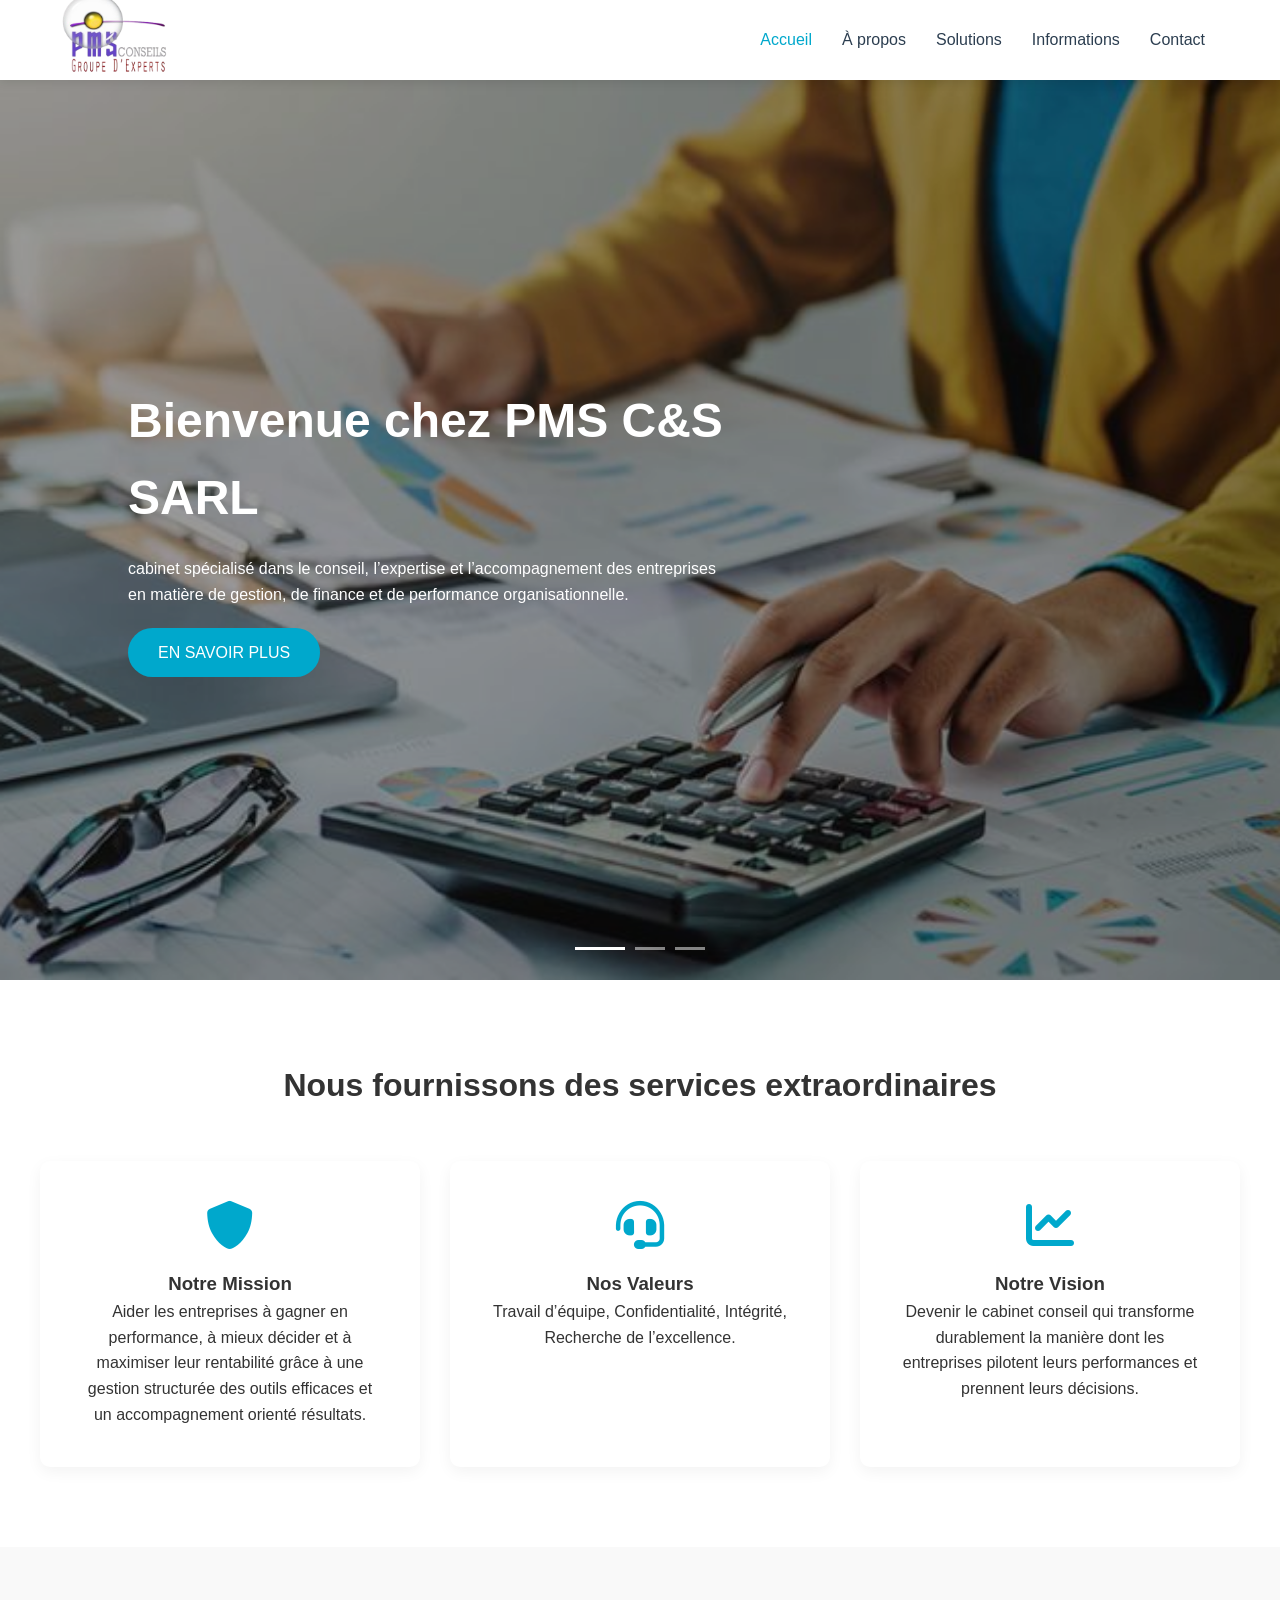
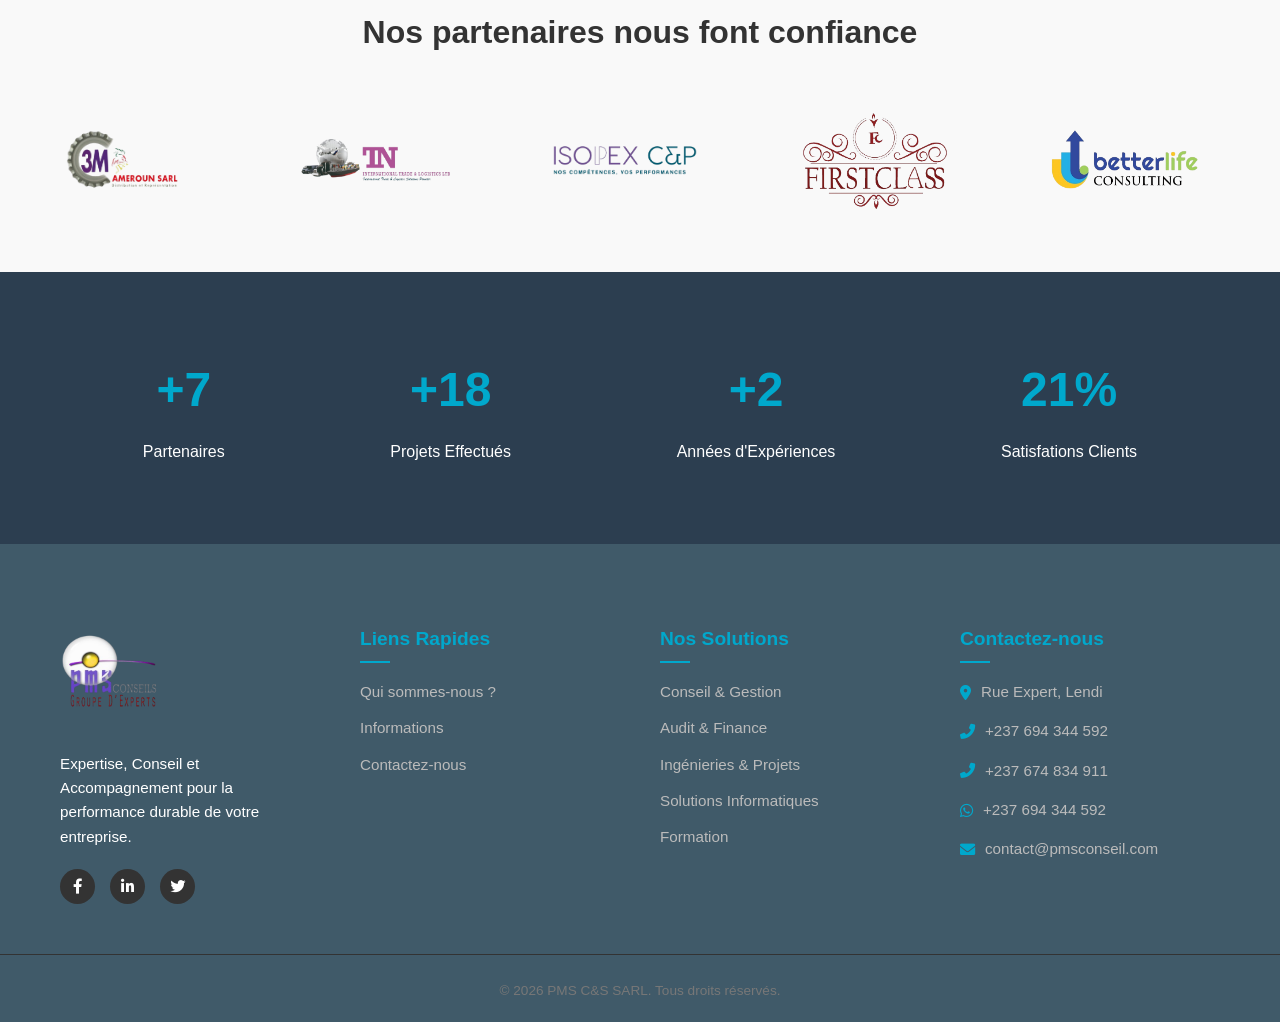
==== commit 7c84cf62: "gerance du toggle-menu" ====
--- a/index.html
+++ b/index.html
@@ -15,6 +15,13 @@
             <div class="logo">
                 <img src="public\img\logos\logo.png" alt="Logo">
             </div>
+
+            <div class="menu-toggle" id="mobile-menu">
+                <span class="bar"></span>
+                <span class="bar"></span>
+                <span class="bar"></span>
+            </div>
+
             <ul class="nav-links">
                 <li><a href="index.html" class="active">Accueil</a></li>
                 <li><a href="about.html">À propos</a></li>
--- a/style.css
+++ b/style.css
@@ -1183,3 +1183,55 @@
 
 
 
+/* --- STYLES DESKTOP (Vérifie que tu as déjà ça) --- */
+.nav-links {
+    display: flex;
+    list-style: none;
+}
+
+.menu-toggle {
+    display: none; /* Caché sur ordinateur */
+    flex-direction: column;
+    cursor: pointer;
+}
+
+.menu-toggle .bar {
+    width: 25px;
+    height: 3px;
+    background-color: var(--secondary-color);
+    margin: 4px 0;
+    transition: 0.4s;
+}
+
+/* --- RESPONSIVE MOBILE (Max 768px) --- */
+@media screen and (max-width: 768px) {
+    .menu-toggle {
+        display: flex; /* On affiche le bouton sur mobile */
+    }
+
+    .nav-links {
+        position: fixed;
+        right: -100%; /* Caché hors de l'écran à droite */
+        top: 70px;
+        flex-direction: column;
+        background-color: white;
+        width: 100%;
+        text-align: center;
+        transition: 0.3s;
+        box-shadow: 0 10px 20px rgba(0,0,0,0.1);
+        padding: 20px 0;
+    }
+
+    .nav-links.active {
+        right: 0; /* Apparaît quand on ajoute la classe 'active' */
+    }
+
+    .nav-links li {
+        margin: 15px 0;
+    }
+    
+    /* Animation du bouton en "X" quand ouvert */
+    .menu-toggle.is-active .bar:nth-child(2) { opacity: 0; }
+    .menu-toggle.is-active .bar:nth-child(1) { transform: translateY(11px) rotate(45deg); }
+    .menu-toggle.is-active .bar:nth-child(3) { transform: translateY(-11px) rotate(-45deg); }
+}
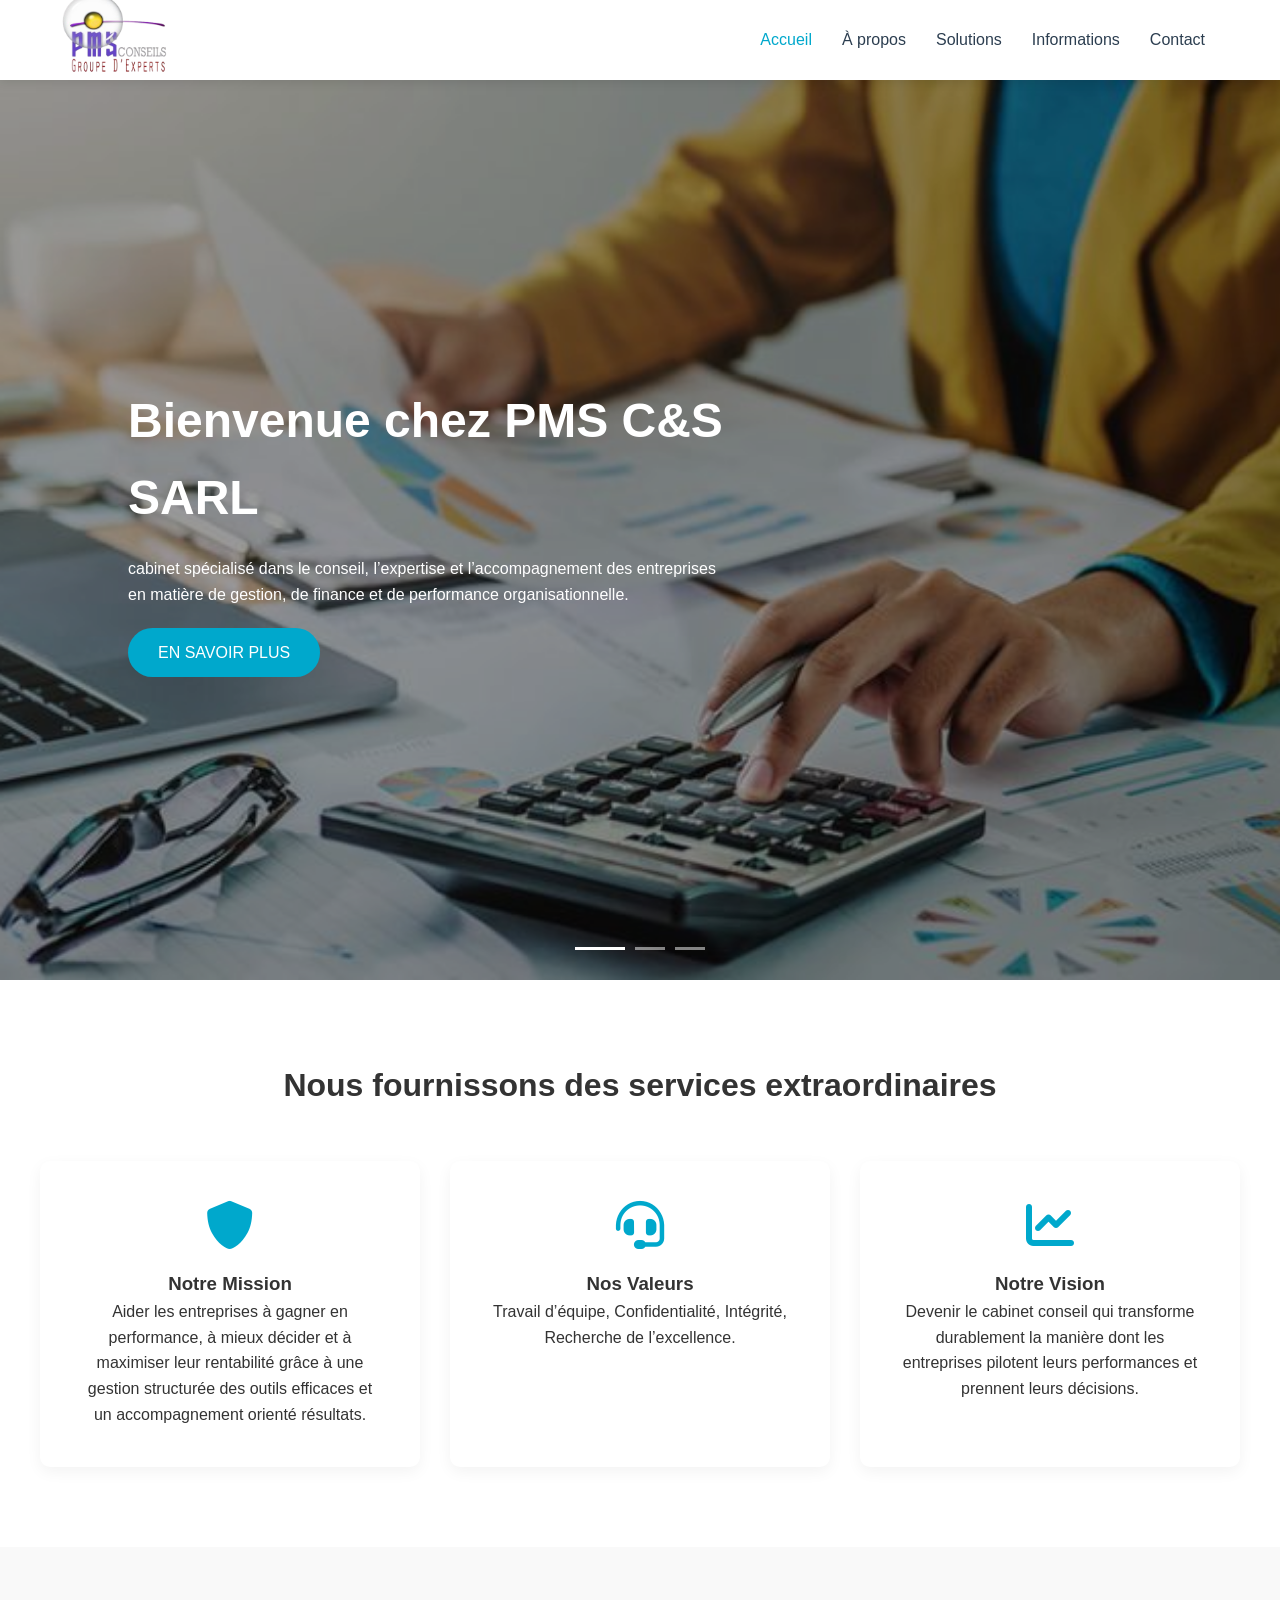
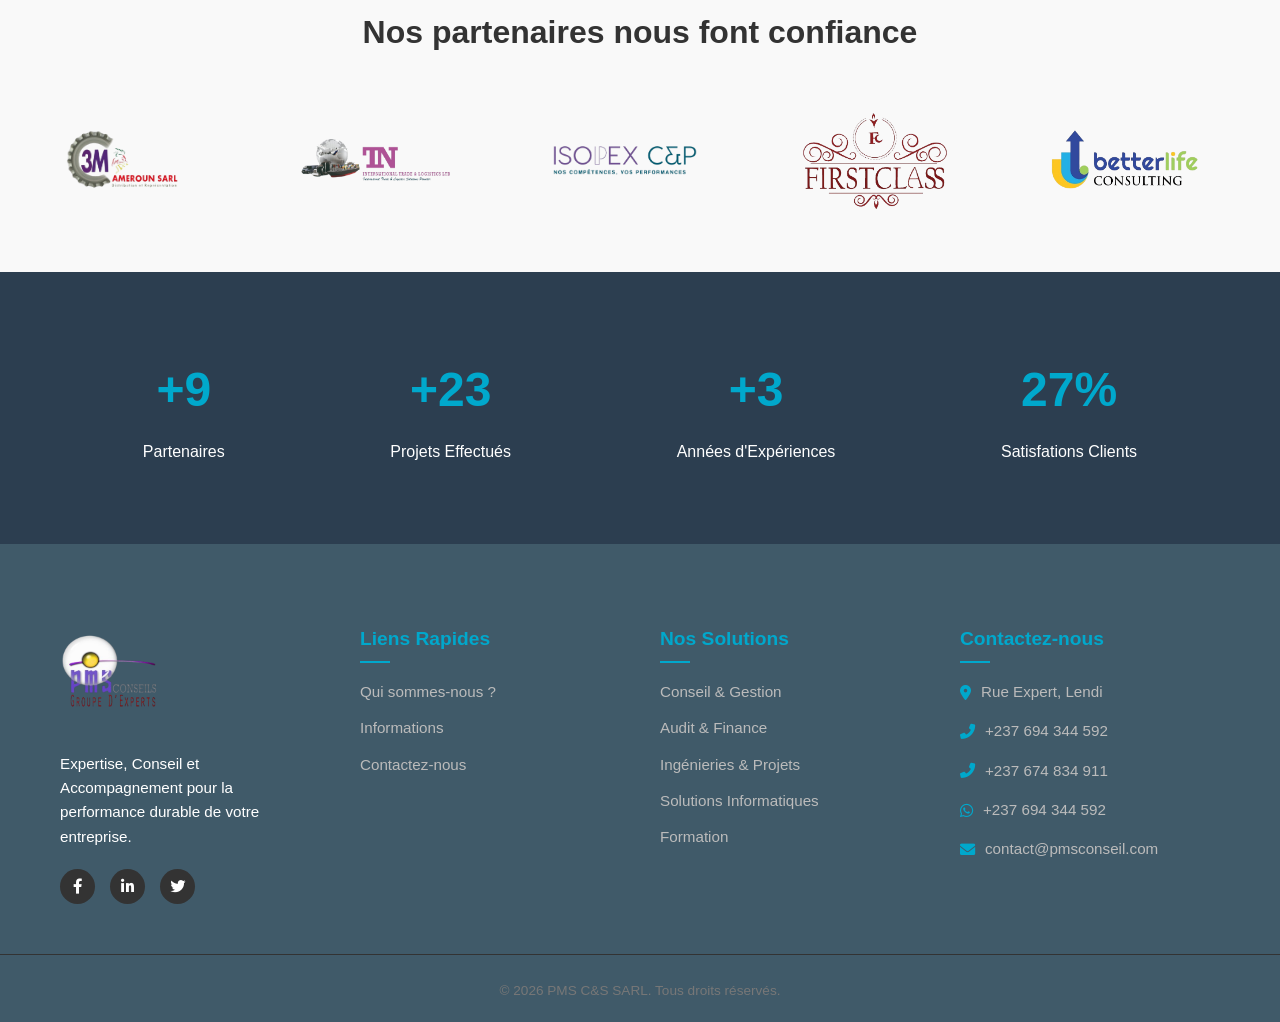
==== commit 12913221: "last modifs" ====
--- a/index.html
+++ b/index.html
@@ -165,6 +165,6 @@
     </div>
 </footer>
 
-    <script src="script.js"></script>
+    <script src="script.js?v=1.1"></script>
 </body>
 </html>
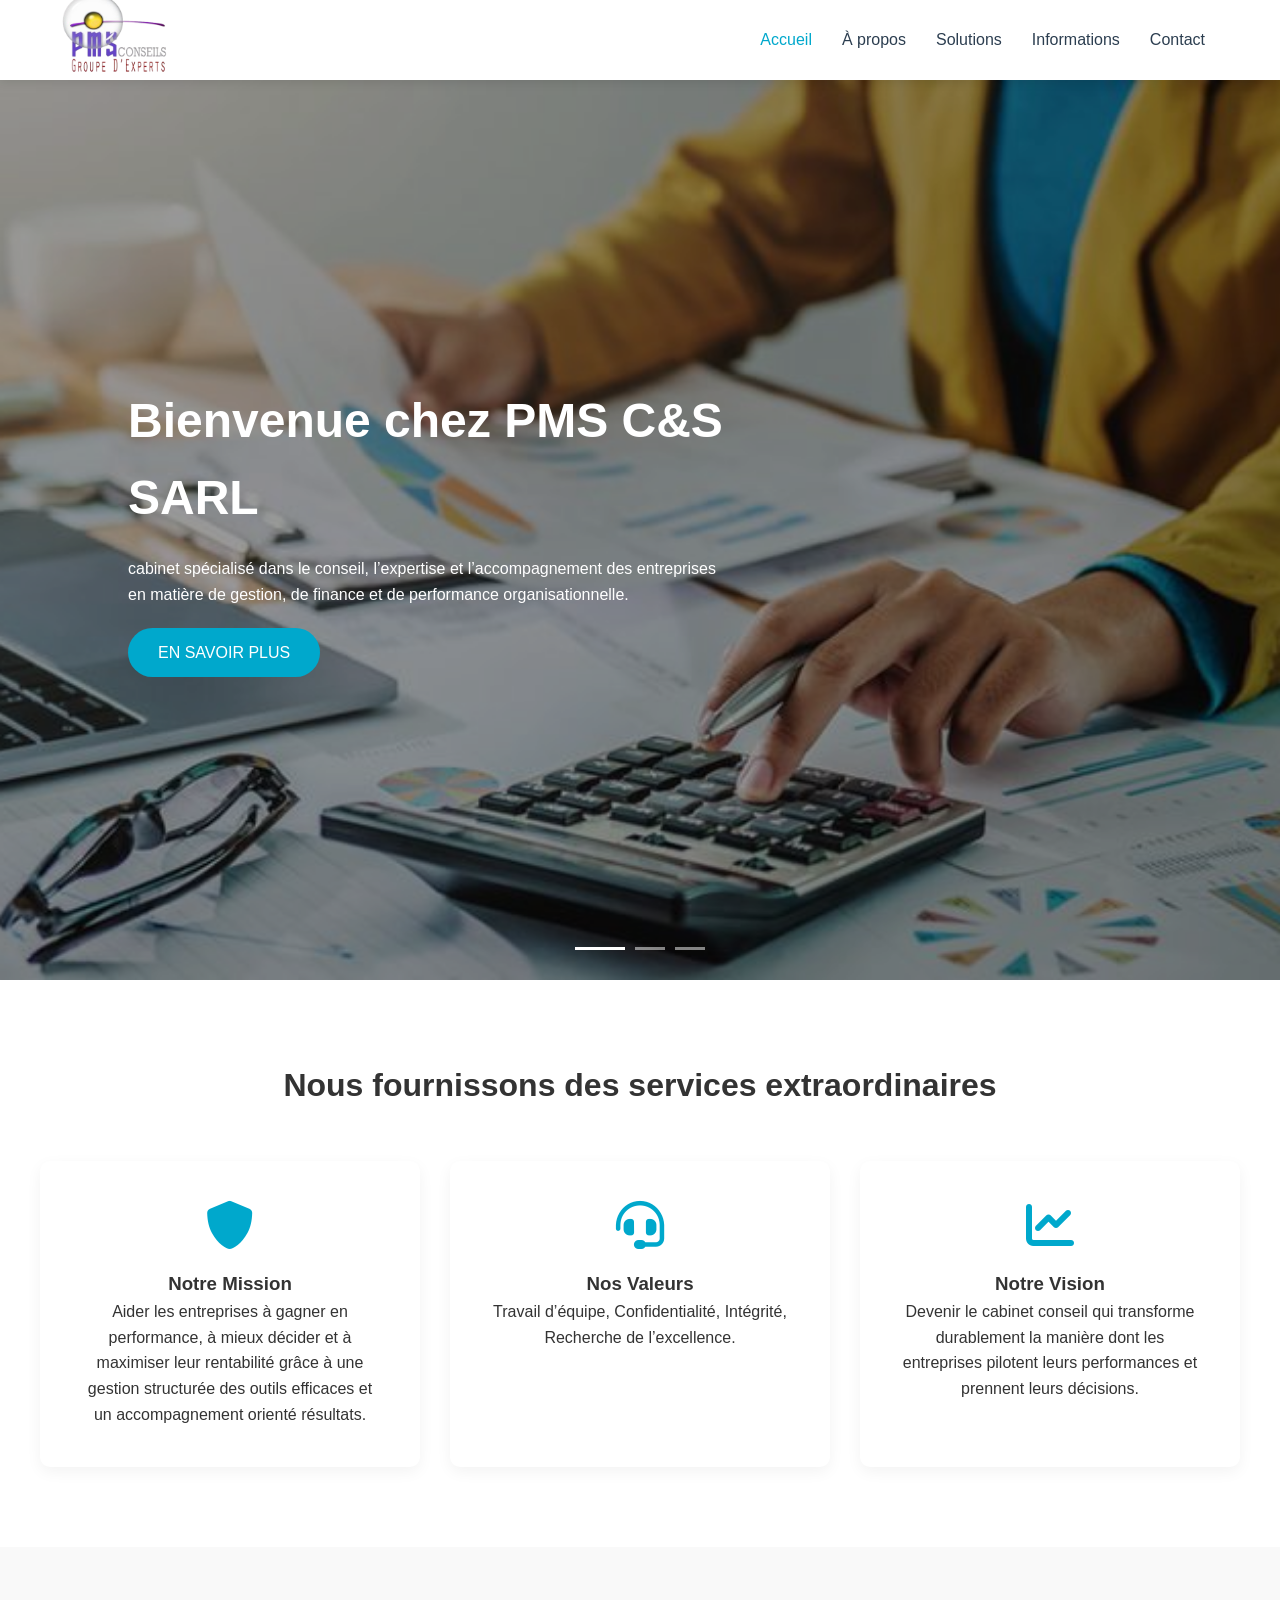
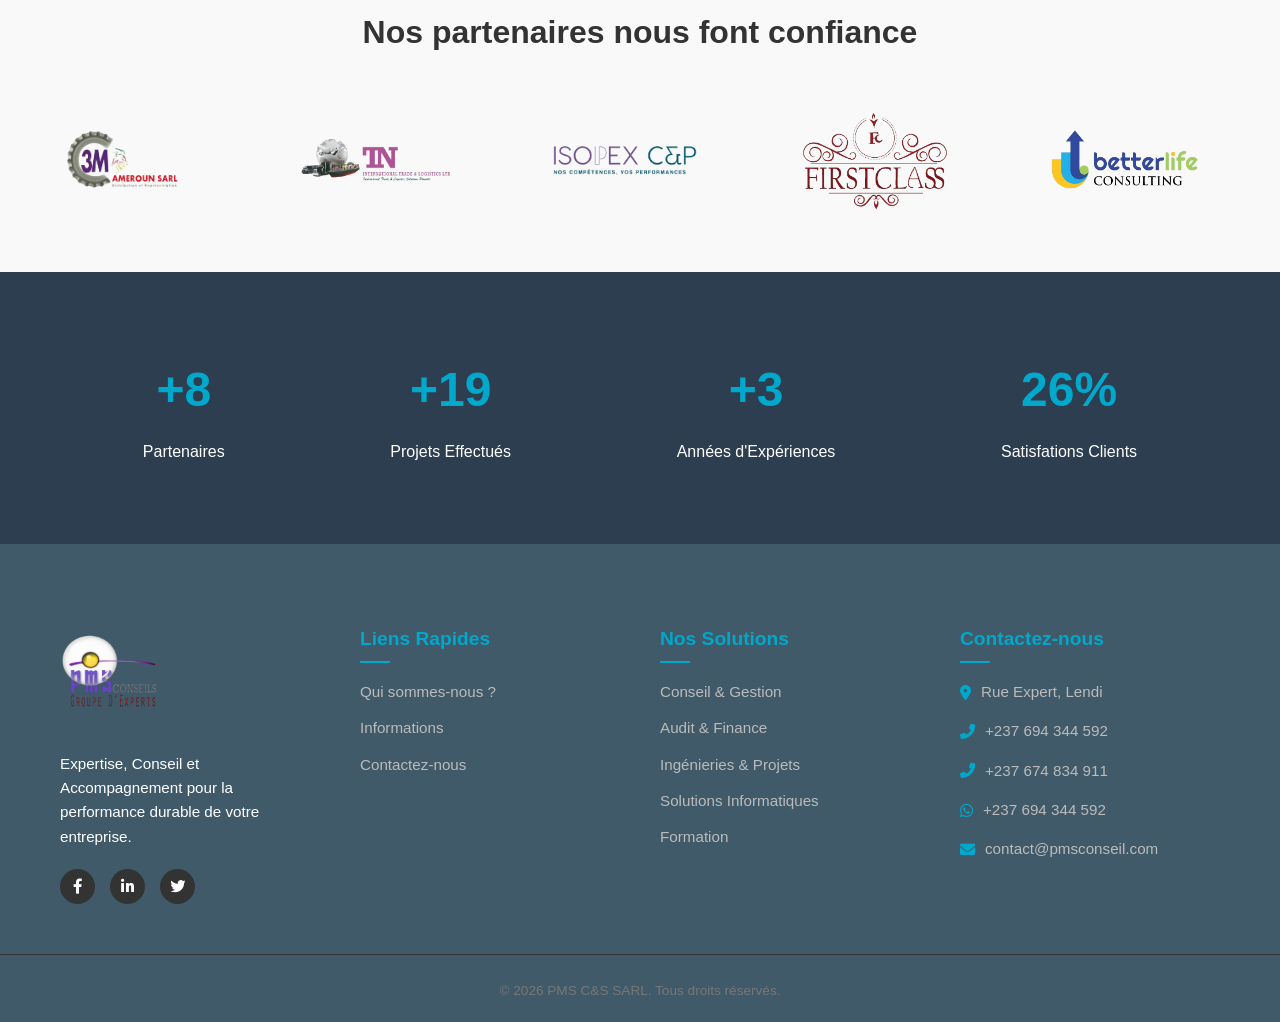
==== commit 648c96cf: "last changes" ====
--- a/index.html
+++ b/index.html
@@ -165,6 +165,6 @@
     </div>
 </footer>
 
-    <script src="script.js?v=1.1"></script>
+    <script src="script-v2.js"></script>
 </body>
 </html>
